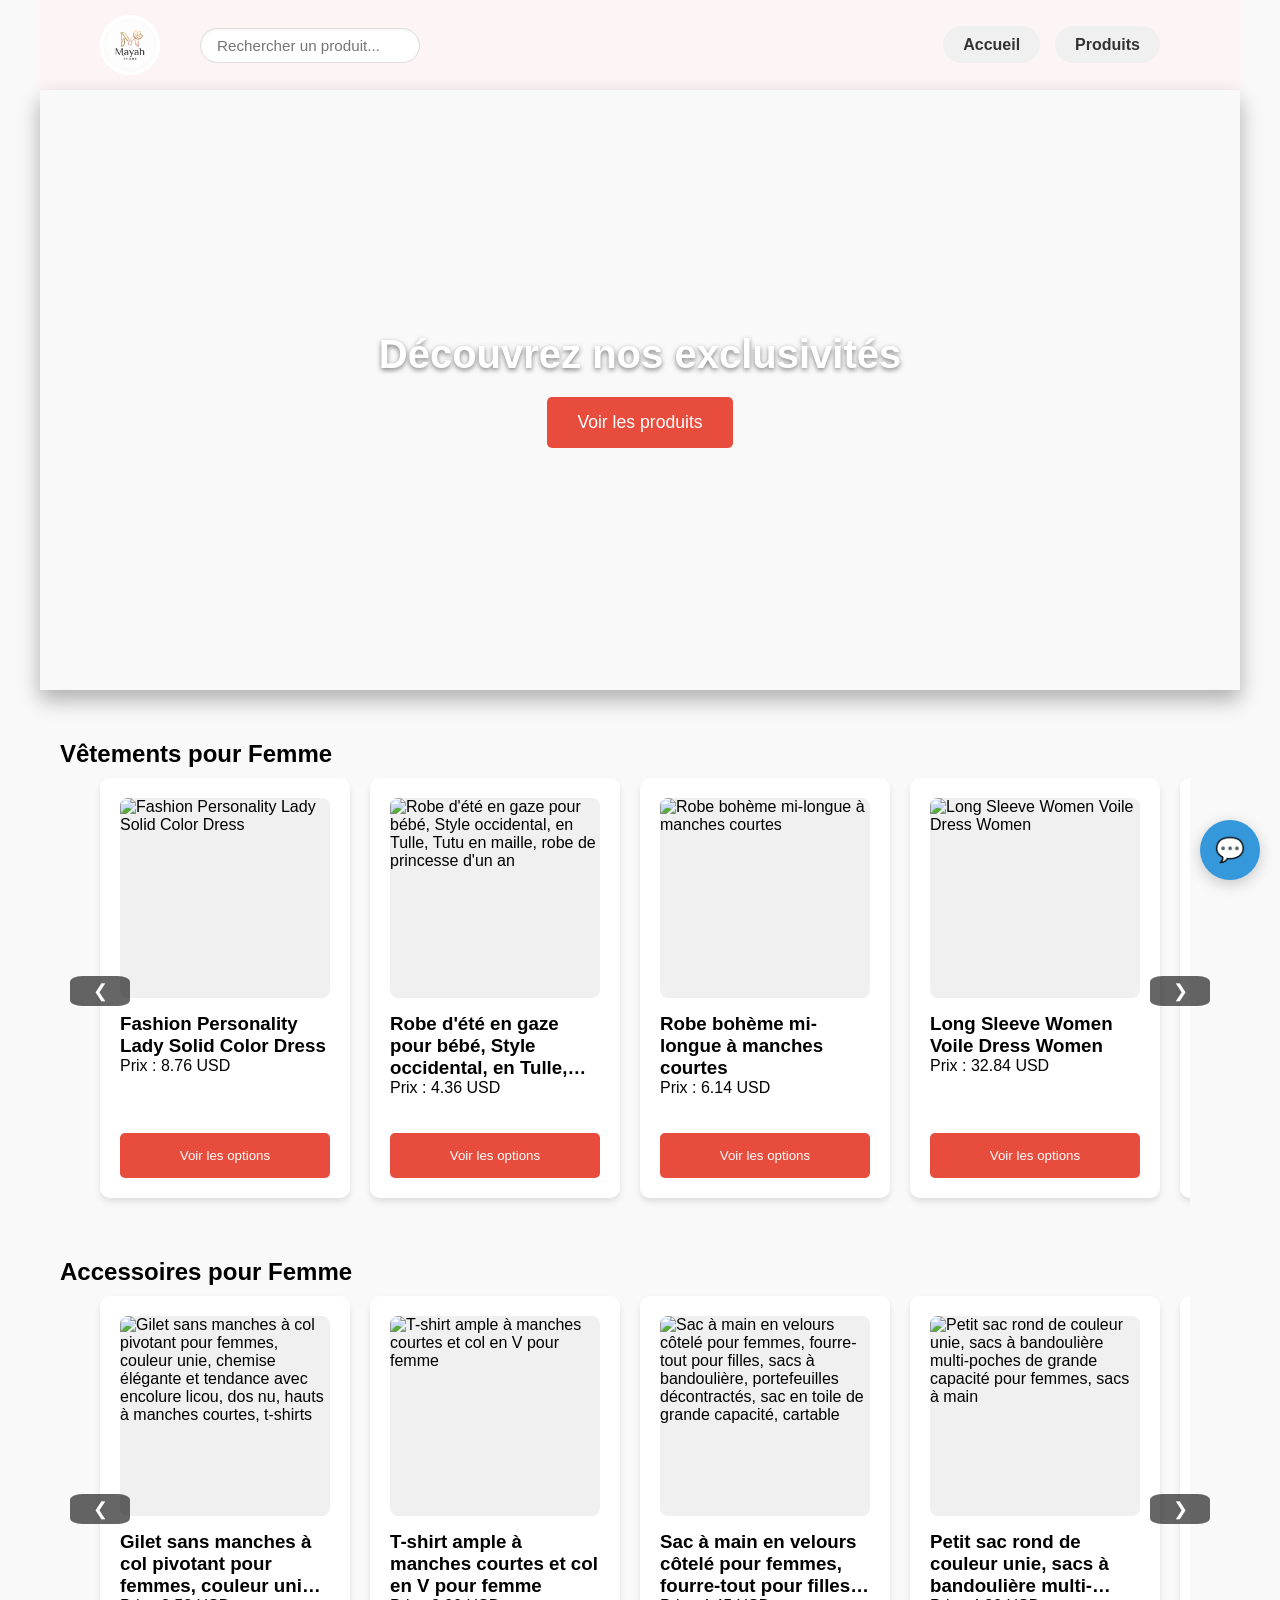
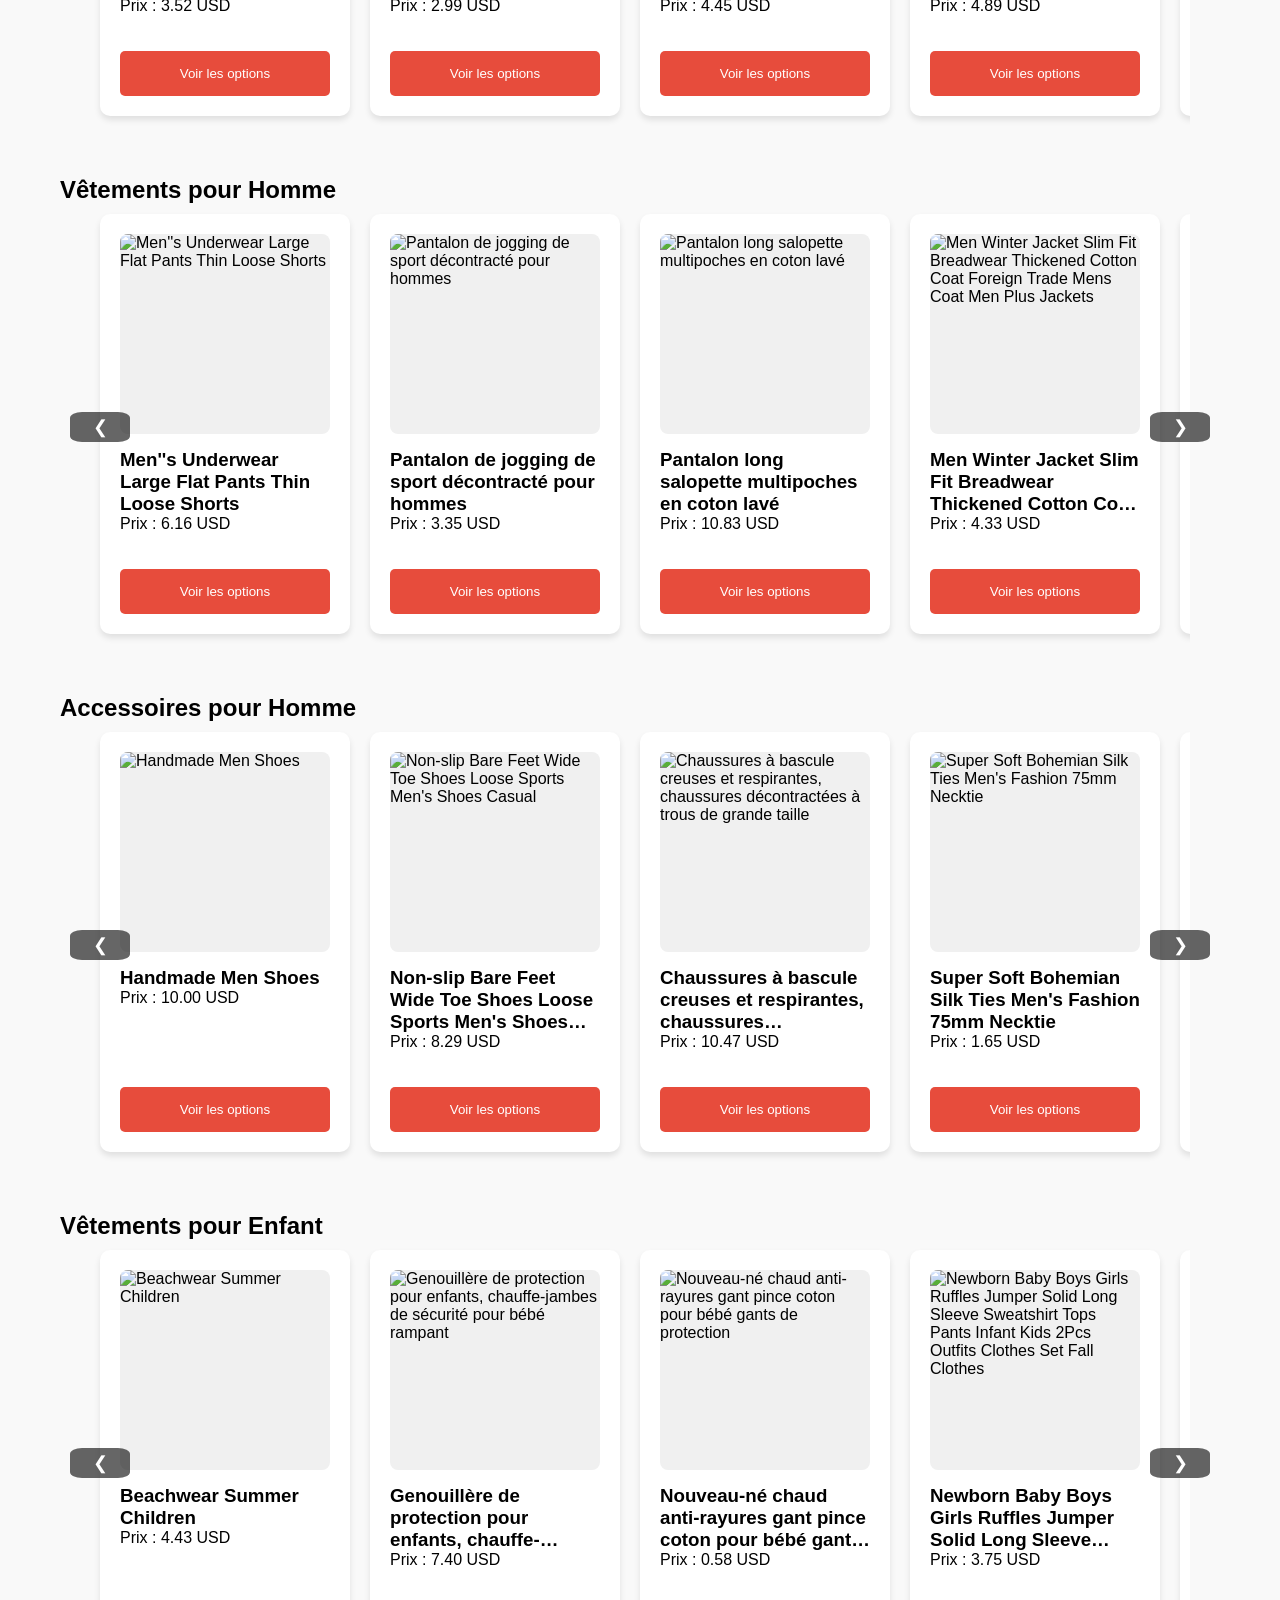
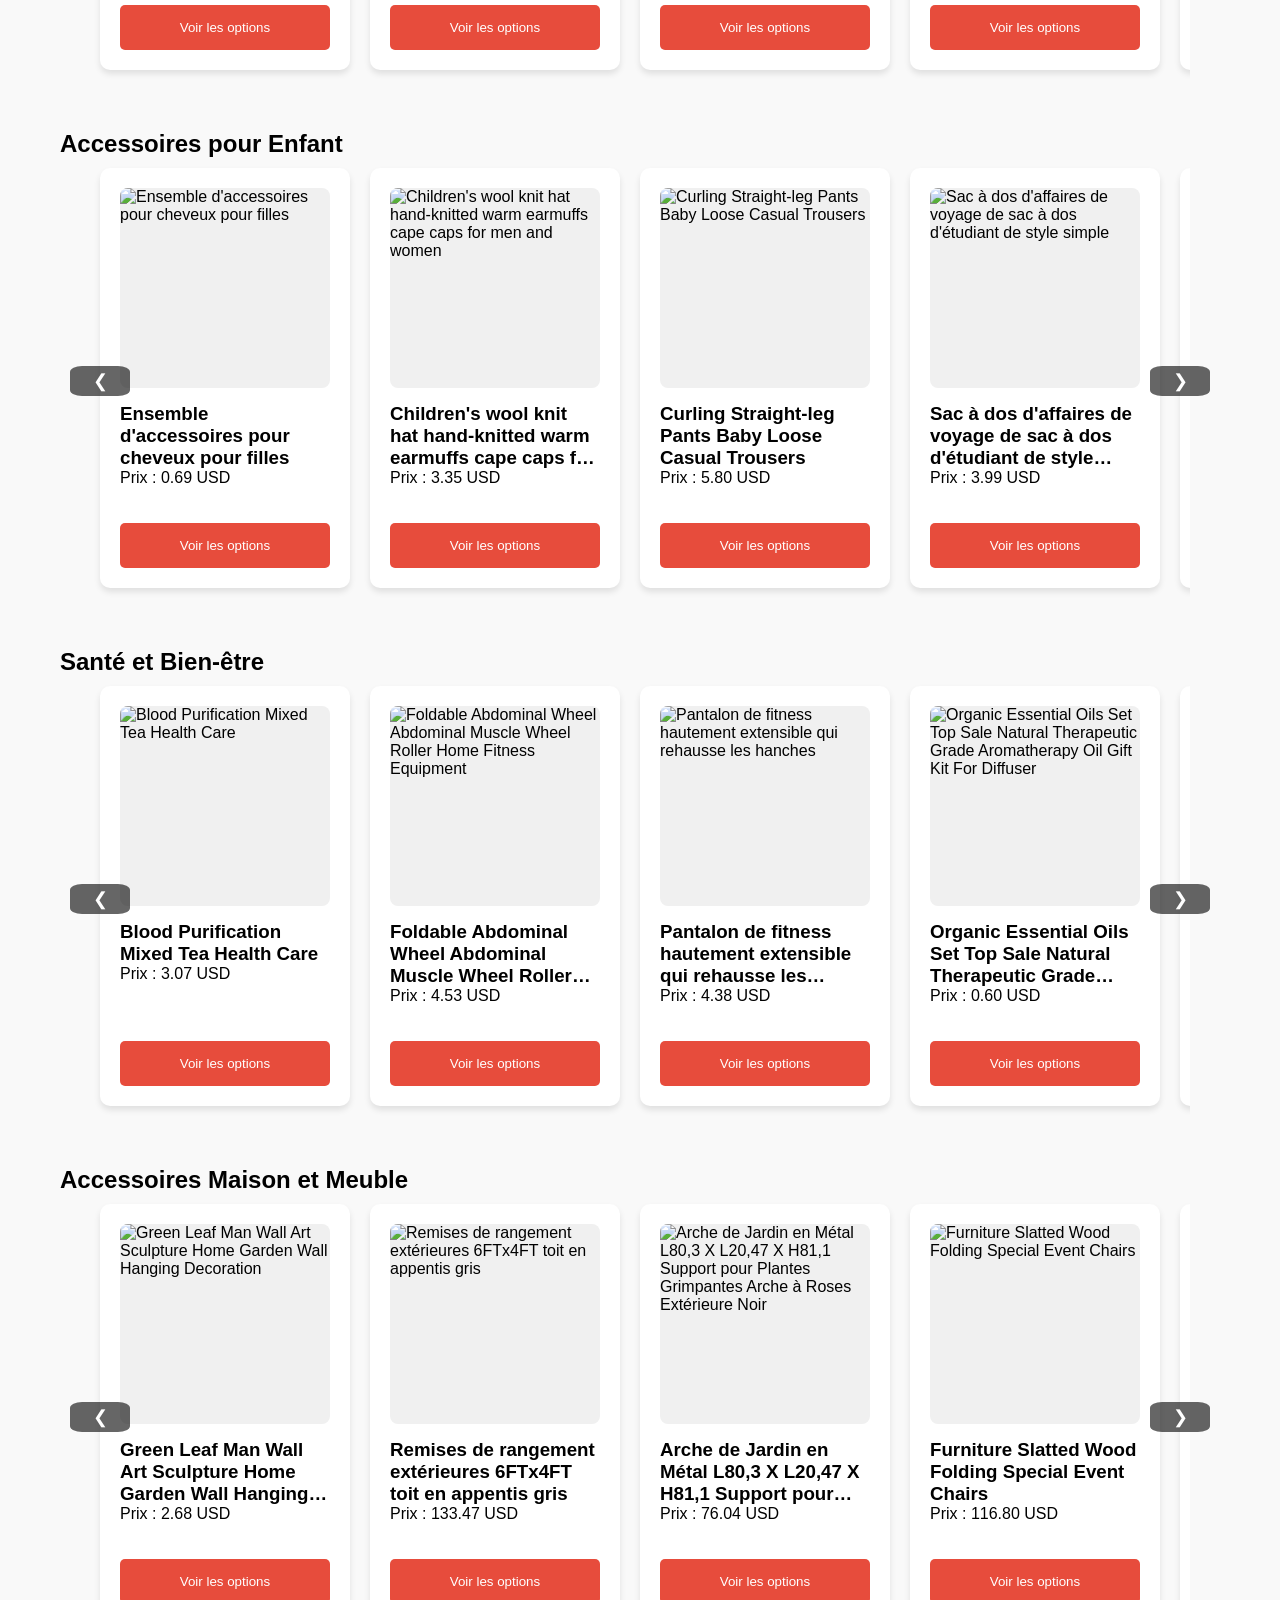
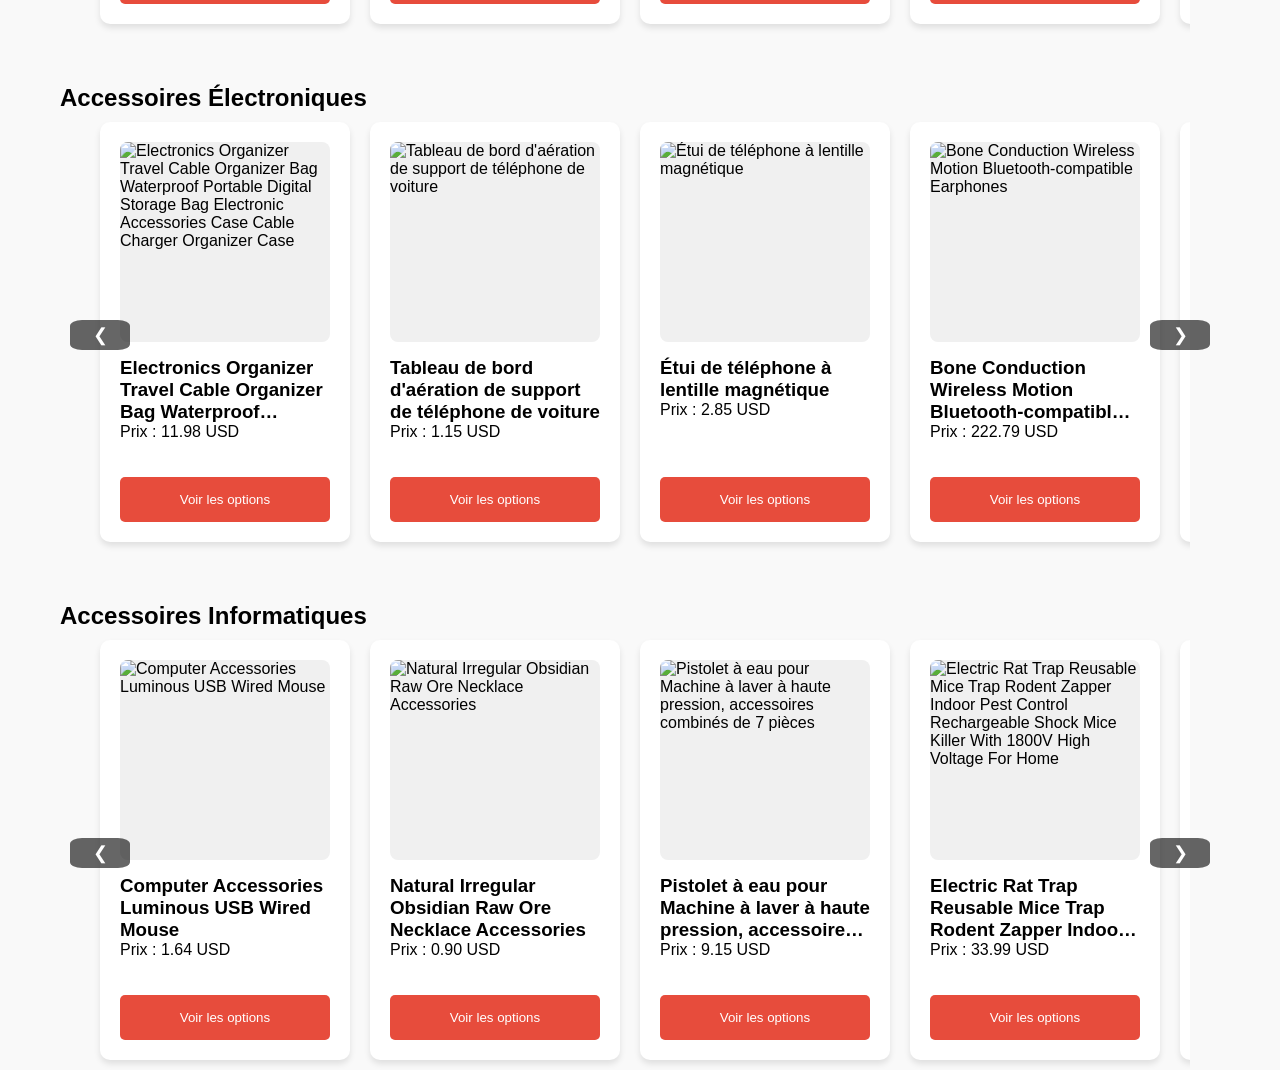
==== index.html @ c45ea375 "Update comment from 'Adresse exacte' to 'Nom exacte'" ====
<!DOCTYPE html>
<html lang="fr">
<head>
    <meta charset="UTF-8">
    <meta name="viewport" content="width=device-width, initial-scale=1.0">
    <title>Mayah Store</title>
    <link rel="stylesheet" href="style.css">
<link rel="icon" type="image/png" href="favicon/favicon-96x96.png" sizes="96x96" />
<link rel="icon" type="image/svg+xml" href="favicon/favicon.svg" />
<link rel="shortcut icon" href="favicon/favicon.ico" />
<link rel="apple-touch-icon" sizes="180x180" href="favicon/apple-touch-icon.png" />
<meta name="apple-mobile-web-app-title" content="Mayah Store" />
<link rel="manifest" href="site.webmanifest" />
</head>
<body onload="loadClientMessages()">
    <nav>
        <div class="logo-container"></div>

        <!-- Barre de recherche ajoutée juste à côté du logo -->
        <div class="search-container">
            <input type="text" id="searchInput" placeholder="Rechercher un produit..." oninput="filtrerProduits()">
        </div>
        
        <ul class="nav-links">
            <li><a href="index.html" class="nav-btn">Accueil</a></li>
            <li><a href="#produits" class="nav-btn">Produits</a></li>
        </ul>
        
        <div id="google_translate_element"></div>
<script type="text/javascript">
function googleTranslateElementInit() {
  new google.translate.TranslateElement({pageLanguage: 'fr', layout: google.translate.TranslateElement.InlineLayout.SIMPLE}, 'google_translate_element');
}
</script>
<script type="text/javascript" src="//translate.google.com/translate_a/element.js?cb=googleTranslateElementInit"></script>
    </nav>
    <header>
        <div class="slideshow-container">
        <div class="slide"><img src="header/produit en ligne.jpg" alt="Promo 1"></div>
        <div class="slide"><img src="header/produit en ligne 2.jpg" alt="Promo 2"></div>
        <div class="slide"><img src="header/produit en ligne 3.jpg" alt="Promo 3"></div>
        <div class="slide"><img src="header/produit en ligne 4.jpg" alt="Promo 4"></div>
        <div class="slide"><img src="header/produit en ligne 5.jpg" alt="Promo 5"></div>
        <div class="slide"><img src="header/produit en ligne 6.jpg" alt="Promo 6"></div>
        <div class="slide"><img src="header/produit en ligne 7.jpg" alt="Promo 7"></div>
    </div>
        <div class="fixed-overlay">
        <h1>Découvrez nos exclusivités</h1>
        <button onclick="location.href='#produits'">Voir les produits</button>
    </div>
    </header>
    
    <section id="produits">
    <!-- Vêtements pour Femme -->
    <h2>Vêtements pour Femme</h2>
    <div class="carousel-wrapper">
        <button class="carousel-btn prev-btn" onclick="defilerProduits('gauche', 'product-container-femme')">&#10094;</button>
        <div id="product-container-femme" class="products-grid"></div>
        <button class="carousel-btn next-btn" onclick="defilerProduits('droite', 'product-container-femme')">&#10095;</button>
    </div>

    <!-- Accessoires pour Femme -->
    <h2>Accessoires pour Femme</h2>
    <div class="carousel-wrapper">
        <button class="carousel-btn prev-btn" onclick="defilerProduits('gauche', 'product-container-acc-femme')">&#10094;</button>
        <div id="product-container-acc-femme" class="products-grid"></div>
        <button class="carousel-btn next-btn" onclick="defilerProduits('droite', 'product-container-acc-femme')">&#10095;</button>
    </div>

    <!-- Vêtements pour Homme -->
    <h2>Vêtements pour Homme</h2>
    <div class="carousel-wrapper">
        <button class="carousel-btn prev-btn" onclick="defilerProduits('gauche', 'product-container-homme')">&#10094;</button>
        <div id="product-container-homme" class="products-grid"></div>
        <button class="carousel-btn next-btn" onclick="defilerProduits('droite', 'product-container-homme')">&#10095;</button>
    </div>

    <!-- Accessoires pour Homme -->
    <h2>Accessoires pour Homme</h2>
    <div class="carousel-wrapper">
        <button class="carousel-btn prev-btn" onclick="defilerProduits('gauche', 'product-container-acc-homme')">&#10094;</button>
        <div id="product-container-acc-homme" class="products-grid"></div>
        <button class="carousel-btn next-btn" onclick="defilerProduits('droite', 'product-container-acc-homme')">&#10095;</button>
    </div>

    <!-- Vêtements pour Enfant -->
    <h2>Vêtements pour Enfant</h2>
    <div class="carousel-wrapper">
        <button class="carousel-btn prev-btn" onclick="defilerProduits('gauche', 'product-container-enfant')">&#10094;</button>
        <div id="product-container-enfant" class="products-grid"></div>
        <button class="carousel-btn next-btn" onclick="defilerProduits('droite', 'product-container-enfant')">&#10095;</button>
    </div>

    <!-- Accessoires pour Enfant -->
    <h2>Accessoires pour Enfant</h2>
    <div class="carousel-wrapper">
        <button class="carousel-btn prev-btn" onclick="defilerProduits('gauche', 'product-container-acc-enfant')">&#10094;</button>
        <div id="product-container-acc-enfant" class="products-grid"></div>
        <button class="carousel-btn next-btn" onclick="defilerProduits('droite', 'product-container-acc-enfant')">&#10095;</button>
    </div>

    <!-- Santé et Bien-être -->
    <h2>Santé et Bien-être</h2>
    <div class="carousel-wrapper">
        <button class="carousel-btn prev-btn" onclick="defilerProduits('gauche', 'product-container-sante')">&#10094;</button>
        <div id="product-container-sante" class="products-grid"></div>
        <button class="carousel-btn next-btn" onclick="defilerProduits('droite', 'product-container-sante')">&#10095;</button>
    </div>

    <!-- Accessoires Maison et Meuble -->
    <h2>Accessoires Maison et Meuble</h2>
    <div class="carousel-wrapper">
        <button class="carousel-btn prev-btn" onclick="defilerProduits('gauche', 'product-container-maison')">&#10094;</button>
        <div id="product-container-maison" class="products-grid"></div>
        <button class="carousel-btn next-btn" onclick="defilerProduits('droite', 'product-container-maison')">&#10095;</button>
    </div>

    <!-- Accessoires Électroniques -->
    <h2>Accessoires Électroniques</h2>
    <div class="carousel-wrapper">
        <button class="carousel-btn prev-btn" onclick="defilerProduits('gauche', 'product-container-electrov')">&#10094;</button>
        <div id="product-container-electrov" class="products-grid"></div>
        <button class="carousel-btn next-btn" onclick="defilerProduits('droite', 'product-container-electrov')">&#10095;</button>
    </div>

    <!-- Accessoires Informatiques -->
    <h2>Accessoires Informatiques</h2>
    <div class="carousel-wrapper">
        <button class="carousel-btn prev-btn" onclick="defilerProduits('gauche', 'product-container-info')">&#10094;</button>
        <div id="product-container-info" class="products-grid"></div>
        <button class="carousel-btn next-btn" onclick="defilerProduits('droite', 'product-container-info')">&#10095;</button>
    </div>
</section>
    <script src="config.js"></script>
    <script src="script.js"></script>
    
    <!-- Fonction de filtrage en direct attachée à la barre de recherche -->
    <script>
    function filtrerProduits() {
        const input = document.getElementById('searchInput').value.toLowerCase().trim();
        const cartesProduits = document.querySelectorAll('.card');

        cartesProduits.forEach(carte => {
            const nomProduit = carte.getAttribute('data-nom') || "";
            if (nomProduit.includes(input)) {
                carte.style.display = ""; // Affiche la carte
            } else {
                carte.style.display = "none"; // Masque la carte
            }
        });
    }
</script>
    <script>
    // Attend que l'image soit chargée
    const logoImg = document.querySelector('.logo-container');
    logoImg.addEventListener('load', function() {
        // Crée un canvas pour analyser les pixels
        const canvas = document.createElement('canvas');
        canvas.width = this.width;
        canvas.height = this.height;
        const ctx = canvas.getContext('2d');
        ctx.drawImage(this, 0, 0);
        
        // Récupère la couleur du pixel central
        const pixel = ctx.getImageData(this.width/2, this.height/2, 1, 1).data;
        const color = `rgb(${pixel[0]}, ${pixel[1]}, ${pixel[2]})`;
        
        // Applique la couleur au nav
        document.querySelector('nav').style.backgroundColor = color;
    });
</script>
    
    <!-- Bouton bulle flottante (visible en bas à droite) -->
<div id="chat-bubble" onclick="toggleChat()">
    💬
</div>

<!-- Panneau de discussion rétractable (masqué par défaut) -->
<div id="chat-popup" class="comment-panel chat-hidden">
    <div style="display: flex; justify-content: space-between; align-items: center; margin-bottom: 10px;">
        <h3 style="margin: 0;">Laissez un message</h3>
        <button onclick="toggleChat()" style="width: auto; padding: 5px 10px; background: #e74c3c;">✖</button>
    </div>
    
    <input type="text" id="userName" placeholder="Votre nom" required>
    
    <textarea id="userMsg" placeholder="Votre message ici..." required></textarea>
    <button onclick="sendComment()">Envoyer</button>
    
    <hr>
    <h3 style="margin: 10px 0;">Vos messages</h3> 
    <div id="client-messages"></div>
</div>
    
    <div id="productModal" class="modal-overlay" style="display: none;">
    <div class="modal-box">
        <button class="close-modal-btn" onclick="closeProductModal()">&times;</button>
        
        <div class="modal-body">
            <div class="modal-img-container">
                <img id="modalImg" src="" alt="Produit">
            </div>
            <div class="modal-info">
                <h2 id="modalTitle">Nom du produit</h2>
                <p id="modalPrice" class="modal-price-tag">0.00</p>
                
                <div class="modal-section">
                    <h4>DESCRIPTION</h4>
                    <p id="modalDesc">Chargement de la description...</p>
                </div>
                
                <div class="modal-sku-badge">
                     <span class="sku-label">SKU : </span>
                     <span id="modalSku" class="sku-value"></span>
                </div>
                
                <div class="modal-section">
                    <label for="modalVariantSelect"><strong>Spécifications / Variantes :</strong></label>
                    <select id="modalVariantSelect" onchange="updateModalPriceAndSpecs()">
                        </select>
                </div>

                <div class="modal-section">
                    <label for="modalCountrySelect"><strong>Pays d'expédition :</strong></label>
                    <select id="modalCountrySelect" onchange="calculateShipping()">
                        <option value="FR">France</option>
                        <option value="US">États-Unis</option>
                    </select>
                </div>

                <div class="modal-shipping-details">
                    <p>Frais d'expédition estimés : <span id="modalShippingCost">0.00</span></p>
                    <h3>Total global : <span id="modalTotalCost">0.00</span></h3>
                </div>

                <button id="modalBuyBtn" class="modal-buy-btn" onclick="checkoutWithCard()">
                    💳 Payer par Carte Bancaire
                </button>
            </div>
        </div>
    </div>
</div>
<!-- Deuxième modale : Paiement par Carte Bancaire -->
<div id="paymentModal" class="modal-overlay" style="display: none;">
    <div class="modal-box">
        <button class="close-modal-btn" onclick="closePaymentModal()">&times;</button>
        
        <div class="modal-body">
            <div class="modal-info" style="width: 100%;">
                <h2>Récapitulatif de votre commande</h2>
                
                <!-- Zone du récapitulatif du produit -->
                <div id="paymentModalSummary" class="modal-section" style="background: #f9f9f9; padding: 15px; border-radius: 6px; border: 1px solid #ddd;">
                    <!-- Injecté dynamiquement par JavaScript -->
                </div>

                <!-- Formulaire de livraison et de paiement par carte -->
                <div class="modal-section">
                    <h3>Informations de livraison et Paiement</h3>
                    <form id="cardPaymentForm" onsubmit="event.preventDefault(); submitCardPayment();">
                        
                        <!-- Nom exacte -->
                        <div style="margin-bottom: 10px;">
                            <label style="display: block; font-size: 13px; margin-bottom: 5px;">Nom et Premon</label>
                            <input type="text" id="clientnom" required placeholder="Nom et prenom exact" style="width: 100%; padding: 8px; border: 1px solid #ccc; border-radius: 4px;">
                        </div>
                        
                        <!-- Adresse exacte -->
                        <div style="margin-bottom: 10px;">
                            <label style="display: block; font-size: 13px; margin-bottom: 5px;">Adresse exacte</label>
                            <input type="text" id="clientAddress" required placeholder="Numéro et nom de rue" style="width: 100%; padding: 8px; border: 1px solid #ccc; border-radius: 4px;">
                        </div>

                        <!-- Province / Région -->
                        <div style="margin-bottom: 10px;">
                            <label style="display: block; font-size: 13px; margin-bottom: 5px;">Province / Région</label>
                            <input type="text" id="clientProvince" required placeholder="Ex: Île-de-France, Californie..." style="width: 100%; padding: 8px; border: 1px solid #ccc; border-radius: 4px;">
                        </div>

                        <!-- Pays de livraison (Cliquable : France et États-Unis) -->
                        <div style="margin-bottom: 10px;">
                            <label style="display: block; font-size: 13px; margin-bottom: 5px;">Pays de livraison</label>
                            <select id="paymentCountrySelect" style="width: 100%; padding: 8px; border: 1px solid #ccc; border-radius: 4px;">
                                <option value="FR">France</option>
                                <option value="US">États-Unis</option>
                            </select>
                        </div>

                        <!-- Numéro de téléphone -->
                        <div style="margin-bottom: 10px;">
                            <label style="display: block; font-size: 13px; margin-bottom: 5px;">Numéro de téléphone</label>
                            <input type="tel" id="clientPhone" required placeholder="Ex: 06 12 34 56 78" style="width: 100%; padding: 8px; border: 1px solid #ccc; border-radius: 4px;">
                        </div>

                        <!-- Adresse email (Facultatif) -->
                        <div style="margin-bottom: 15px;">
                            <label style="display: block; font-size: 13px; margin-bottom: 5px;">Adresse email (facultatif)</label>
                            <input type="email" id="clientEmail" placeholder="nom@exemple.com" style="width: 100%; padding: 8px; border: 1px solid #ccc; border-radius: 4px;">
                        </div>

                        <hr style="border: 0; border-top: 1px solid #ddd; margin: 15px 0;">

                        <!-- Détails de la carte bancaire -->
                        <h3 style="margin-bottom: 10px;">Détails de la carte bancaire</h3>
                        <div style="margin-bottom: 10px;">
                            <label style="display: block; font-size: 13px; margin-bottom: 5px;">Nom sur la carte</label>
                            <input type="text" id="cardName" required placeholder="Ex: Jean Dupont" style="width: 100%; padding: 8px; border: 1px solid #ccc; border-radius: 4px;">
                        </div>
                        <div style="margin-bottom: 10px;">
                            <label style="display: block; font-size: 13px; margin-bottom: 5px;">Numéro de carte</label>
                            <input type="text" id="cardNumber" required placeholder="4970 0000 0000 0000" style="width: 100%; padding: 8px; border: 1px solid #ccc; border-radius: 4px;">
                        </div>
                        <div style="display: flex; gap: 10px; margin-bottom: 15px;">
                            <div style="flex: 1;">
                                <label style="display: block; font-size: 13px; margin-bottom: 5px;">Expiration</label>
                                <input type="text" id="cardExpiry" required placeholder="MM/AA" style="width: 100%; padding: 8px; border: 1px solid #ccc; border-radius: 4px;">
                            </div>
                            <div style="flex: 1;">
                                <label style="display: block; font-size: 13px; margin-bottom: 5px;">CVV</label>
                                <input type="password" id="cardCvv" required placeholder="123" maxlength="4" style="width: 100%; padding: 8px; border: 1px solid #ccc; border-radius: 4px;">
                            </div>
                        </div>
                        <button type="submit" class="modal-buy-btn" style="background-color: #27ae60;">
                            Valider et Payer
                        </button>
                    </form>
                </div>

                <button onclick="backToProductModal()" style="background: none; border: none; color: #666; cursor: pointer; margin-top: 10px; text-decoration: underline;">
                    ← Retour aux détails du produit
                </button>
            </div>
        </div>
    </div>
</div>
    
</body>
</html>
---- style.css ----
body { 
  font-family: 'Segoe UI', sans-serif; 
  margin: 0; 
  padding: 0; 
  background: #f9f9f9;
  margin: 0 auto;       
  max-width: 1200px;    
  width: 100%;          
}

nav {
    display: flex;
    justify-content: space-between;
    align-items: center;
    padding: 15px 5%;
    background-color: #fdf5f5; 
    transition: background 0.3s ease;
    background-color: var(--couleur-principale);
    position: relative; 
}

:root {
    --couleur-principale: #fdf5f5; 
}

header {
    width: 100%;
    height: 600px;
    display: flex; 
    flex-direction: column; 
    align-items: center; 
    justify-content: center;
    color: white; 
    background-color: transparent;
    box-shadow: 0 10px 20px rgba(0, 0, 0, 0.3); 
    position: relative;
}

.fixed-overlay {
    position: absolute; 
    top: 50%;           
    left: 50%;          
    transform: translate(-50%, -50%); 
    z-index: 10;        
    text-align: center;
    color: white;
    width: 100%;
}

.fixed-overlay h1 {
    font-size: 2.5rem;
    margin-bottom: 20px;
    text-shadow: 0 2px 5px rgba(0,0,0,0.5); 
}

.fixed-overlay button {
    padding: 15px 30px;
    background: #e74c3c;
    color: white;
    border: none;
    cursor: pointer;
    border-radius: 5px;
    font-size: 1.1rem;
}

button { 
  padding: 15px 30px; 
  background: #e74c3c; 
  color: white; 
  border: none; 
  cursor: pointer; 
  border-radius: 5px; 
}

.grid { 
  display: grid; 
  grid-template-columns: repeat(auto-fit, minmax(250px, 1fr)); 
  gap: 20px; 
  padding: 50px 5%;
  margin-left: 10px;
}

/* --- STRUCTURE FIXE DE LA CARTE --- */
.card { 
  background: white;
  padding: 20px; 
  border-radius: 10px; 
  box-shadow: 0 4px 6px rgba(0,0,0,0.1); 
  display: flex;
  flex-direction: column;
  height: 420px; 
  box-sizing: border-box;
  overflow: hidden; 
}

.card p, .card .product-desc, .card h3, .card span {
  display: -webkit-box;
  -webkit-line-clamp: 3; 
  -webkit-box-orient: vertical;
  overflow: hidden;
  text-overflow: ellipsis;
}

.card .card-action, .card button, .card .modal-buy-btn {
  margin-top: auto; 
}
/* ---------------------------------- */

.logo-container {
    width: 60px;
    height: 60px;
    border-radius: 50px;
    background-image: url('logo_vitrine/Mayah.png'); 
    background-size: cover;      
    background-position: center; 
    background-repeat: no-repeat;
    border: 3px solid white;
}

.nav-links {
    list-style: none;
    display: flex;
    gap: 15px; /* Espace entre les boutons */
    margin-right: 20px; /* Pousse tout ce qui est à droite vers la droite */
    margin-left: auto; 
}

.nav-btn {
    text-decoration: none;
    color: #333;
    background: #f0f0f0;
    padding: 10px 20px;
    border-radius: 25px; 
    font-weight: 600;
    transition: all 0.3s ease; 
}

.nav-btn:hover {
    background: #333;
    color: white;
    transform: translateY(-2px); 
}

.slideshow-container {
    width: 100%;
    height: 600px;
    position: relative;
}

.slide {
    width: 100%;
    height: 100%;
    position: absolute;
    animation: slide-animation 24s infinite; 
    opacity: 0;
}

.slide::after {
    content: "";
    position: absolute;
    top: 0;
    left: 0;
    width: 100%;
    height: 100%;
    background-color: rgba(0, 0, 0, 0.6); 
    pointer-events: none; 
}

.slide:nth-child(1) { animation-delay: 0s; }
.slide:nth-child(2) { animation-delay: 4s; }
.slide:nth-child(3) { animation-delay: 8s; }
.slide:nth-child(4) { animation-delay: 12s; }
.slide:nth-child(5) { animation-delay: 16s; }
.slide:nth-child(6) { animation-delay: 20s; }
.slide:nth-child(7) { animation-delay: 24s; }

@keyframes slide-animation {
    0% { opacity: 0; }
    10% { opacity: 1; }
    33% { opacity: 1; }
    43% { opacity: 0; }
    100% { opacity: 0; }
}

.slide img {
    width: 100%;       
    height: 100%;      
    object-fit: cover; 
    object-position: bottom; 
    display: block;
}

* {
    margin: 0;
    padding: 0;
    box-sizing: border-box;
}

/* Cache le bandeau intrusif de Google en haut de page */
.goog-te-banner-frame,
.goog-te-banner-frame.skiptranslate,
.skiptranslate iframe {
    display: none !important;
}

/* Restauration de votre body d'origine pour éviter le masquage par Google Translate */
body {
    top: 0px !important;
    position: static !important;
    margin-top: 0px !important;
}

/* Widget Google Translate placé proprement au centre sans cacher la navbar */
#google_translate_element {
    position: absolute;
    left: 50%;
    transform: translateX(-50%);
    display: flex;
    justify-content: center;
    z-index: 100; 
}

.goog-te-combo {
    padding: 8px 12px;
    border-radius: 25px; 
    border: 1px solid #ddd;
    background-color: #ffffff;
    color: #333;
    cursor: pointer;
    font-family: 'Segoe UI', sans-serif;
    outline: none;
    transition: all 0.3s ease;
}

.goog-te-combo:hover {
    border-color: #e74c3c; 
}

.goog-logo-link {
    display: none !important;
}

#produits h2 {
    margin-top: 50px; 
    margin-left: 20px; 
    text-align: left;    
}
/* --- COMPATIBILITÉ SMARTPHONE --- */
@media (max-width: 768px) {
    body {
        transform: none !important; 
        width: 100% !important;      
        overflow-x: hidden;          
    }

    nav {
        flex-direction: column;      
        gap: 15px;
        padding: 15px;
    }

    .nav-links {
        margin-right: 0;
        margin-left: 0;
        gap: 10px;
        flex-wrap: wrap;             /* Permet aux liens de passer à la ligne */
        justify-content: center;
    }

    #google_translate_element {
        position: static;            
        transform: none;
        order: 1;                    
    }

    header, .slideshow-container {
        height: 300px;               
    }

    .fixed-overlay h1 {
        font-size: 1.5rem;           
    }

    .grid {
        grid-template-columns: 1fr;  
        padding: 20px 10px;
    }

    #produits h2 {
        margin-left: 10px;
        text-align: center;
    }
}

.card-img-container {
    width: 100%;
    height: 200px; 
    overflow: hidden; 
    border-radius: 8px;
    margin-bottom: 15px;
    background-color: #f0f0f0; 
    flex-shrink: 0; 
}

.card-img-container img {
    width: 100%;
    height: 100%;
    object-fit: cover;        
    object-position: center;  
    transition: transform 0.3s ease;
}

.card:hover .card-img-container img {
    transform: scale(1.05);
}

#chat-bubble {
    position: fixed;
    bottom: 20px;
    right: 20px;
    background-color: #3498db;
    color: white;
    width: 60px;
    height: 60px;
    border-radius: 50%;
    display: flex;
    align-items: center;
    justify-content: center;
    font-size: 24px;
    cursor: pointer;
    box-shadow: 0 4px 15px rgba(0,0,0,0.2);
    z-index: 1000;
    transition: transform 0.2s;
}

#chat-bubble:hover {
    transform: scale(1.05);
}

.comment-panel {
    position: fixed;
    bottom: 90px;
    right: 20px;
    width: 300px;
    max-width: 90vw;
    max-height: 450px;
    background: #ffffff;
    padding: 20px;
    border-radius: 16px;
    box-shadow: 0 10px 25px rgba(0,0,0,0.2);
    z-index: 1000;
    overflow-y: auto;
    transition: all 0.3s ease;
}

.chat-hidden {
    display: none;
    opacity: 0;
    transform: translateY(20px);
}

.comment-panel textarea {
    width: 100%;
    height: 80px;
    margin: 10px 0;
    border: 1px solid #ddd;
    border-radius: 8px;
    padding: 10px;
    box-sizing: border-box;
    resize: none;
}

.comment-panel button {
    width: 100%;
    background: #3498db;
    color: white;
    border: none;
    padding: 10px;
    border-radius: 8px;
    cursor: pointer;
}

.msg-card {
    border-bottom: 1px solid #eee;
    padding: 8px 0;
    margin-bottom: 8px;
    font-size: 13px;
}

#userName {
    width: 100%;
    padding: 10px;
    margin: 8px 0;
    border: 1px solid #ccc;
    border-radius: 8px;
    box-sizing: border-box;
    font-size: 14px;
    transition: border-color 0.3s;
}

#userName:focus {
    border-color: #3498db;
    outline: none;
}

.search-container {
    display: flex;
    align-items: center;
    position: relative;
    margin-left: 40px;
}

.search-container input {
    padding: 8px 16px;
    border-radius: 25px; 
    border: 1px solid #ddd;
    background-color: #ffffff;
    color: #333;
    font-size: 0.95rem;
    font-family: 'Segoe UI', sans-serif;
    outline: none;
    width: 220px;
    transition: all 0.3s ease;
    box-shadow: inset 0 1px 3px rgba(0,0,0,0.05);
}

.search-container input:hover {
    border-color: #bbb;
}

.search-container input:focus {
    width: 280px; 
    border-color: #e74c3c; 
    box-shadow: 0 0 5px rgba(231, 76, 60, 0.2);
}

@media (max-width: 768px) {
    .search-container {
        width: 100%;
        justify-content: center;
        margin: 5px 0;
    }

    .search-container input {
        width: 90%; 
    }
}

.carousel-wrapper {
    position: relative;
    display: flex;
    align-items: center;
    width: 100%;
    max-width: 1100px;
    margin: 0 auto;
}

#product-container-femme {
    display: flex !important;
    flex-wrap: nowrap !important;
    overflow-x: auto !important;
    scroll-behavior: smooth;
    gap: 20px;
    padding: 10px 10px;
    width: 100%;
    scrollbar-width: none; 
    -webkit-overflow-scrolling: touch; 
}

#product-container-femme::-webkit-scrollbar {
    display: none; 
}

#product-container-femme .card {
    flex: 0 0 250px !important;
    width: 250px !important;
    box-sizing: border-box;
}

#product-container-acc-femme {
    display: flex !important;
    flex-wrap: nowrap !important;
    overflow-x: auto !important;
    scroll-behavior: smooth;
    gap: 20px;
    padding: 10px 10px;
    width: 100%;
    scrollbar-width: none; 
    -webkit-overflow-scrolling: touch; 
}

#product-container-acc-femme::-webkit-scrollbar {
    display: none; 
}

#product-container-acc-femme .card {
    flex: 0 0 250px !important;
    width: 250px !important;
    box-sizing: border-box;
}
#product-container-homme {
    display: flex !important;
    flex-wrap: nowrap !important;
    overflow-x: auto !important;
    scroll-behavior: smooth;
    gap: 20px;
    padding: 10px 10px;
    width: 100%;
    scrollbar-width: none; 
    -webkit-overflow-scrolling: touch; 
}

#product-container-homme::-webkit-scrollbar {
    display: none; 
}

#product-container-homme .card {
    flex: 0 0 250px !important;
    width: 250px !important;
    box-sizing: border-box;
}
#product-container-acc-homme {
    display: flex !important;
    flex-wrap: nowrap !important;
    overflow-x: auto !important;
    scroll-behavior: smooth;
    gap: 20px;
    padding: 10px 10px;
    width: 100%;
    scrollbar-width: none; 
    -webkit-overflow-scrolling: touch; 
}

#product-container-acc-homme::-webkit-scrollbar {
    display: none; 
}

#product-container-acc-homme .card {
    flex: 0 0 250px !important;
    width: 250px !important;
    box-sizing: border-box;
}
#product-container-enfant {
    display: flex !important;
    flex-wrap: nowrap !important;
    overflow-x: auto !important;
    scroll-behavior: smooth;
    gap: 20px;
    padding: 10px 10px;
    width: 100%;
    scrollbar-width: none; 
    -webkit-overflow-scrolling: touch; 
}

#product-container-enfant::-webkit-scrollbar {
    display: none; 
}

#product-container-enfant .card {
    flex: 0 0 250px !important;
    width: 250px !important;
    box-sizing: border-box;
}
#product-container-acc-enfant {
    display: flex !important;
    flex-wrap: nowrap !important;
    overflow-x: auto !important;
    scroll-behavior: smooth;
    gap: 20px;
    padding: 10px 10px;
    width: 100%;
    scrollbar-width: none; 
    -webkit-overflow-scrolling: touch; 
}

#product-container-acc-enfant::-webkit-scrollbar {
    display: none; 
}

#product-container-acc-enfant .card {
    flex: 0 0 250px !important;
    width: 250px !important;
    box-sizing: border-box;
}
#product-container-sante {
    display: flex !important;
    flex-wrap: nowrap !important;
    overflow-x: auto !important;
    scroll-behavior: smooth;
    gap: 20px;
    padding: 10px 10px;
    width: 100%;
    scrollbar-width: none; 
    -webkit-overflow-scrolling: touch; 
}

#product-container-sante::-webkit-scrollbar {
    display: none; 
}

#product-container-sante .card {
    flex: 0 0 250px !important;
    width: 250px !important;
    box-sizing: border-box;
}
#product-container-maison {
    display: flex !important;
    flex-wrap: nowrap !important;
    overflow-x: auto !important;
    scroll-behavior: smooth;
    gap: 20px;
    padding: 10px 10px;
    width: 100%;
    scrollbar-width: none; 
    -webkit-overflow-scrolling: touch; 
}

#product-container-maison::-webkit-scrollbar {
    display: none; 
}

#product-container-maison .card {
    flex: 0 0 250px !important;
    width: 250px !important;
    box-sizing: border-box;
}
#product-container-electrov {
    display: flex !important;
    flex-wrap: nowrap !important;
    overflow-x: auto !important;
    scroll-behavior: smooth;
    gap: 20px;
    padding: 10px 10px;
    width: 100%;
    scrollbar-width: none; 
    -webkit-overflow-scrolling: touch; 
}

#product-container-electrov::-webkit-scrollbar {
    display: none; 
}

#product-container-electrov .card {
    flex: 0 0 250px !important;
    width: 250px !important;
    box-sizing: border-box;
}
#product-container-info {
    display: flex !important;
    flex-wrap: nowrap !important;
    overflow-x: auto !important;
    scroll-behavior: smooth;
    gap: 20px;
    padding: 10px 10px;
    width: 100%;
    scrollbar-width: none; 
    -webkit-overflow-scrolling: touch; 
}

#product-container-info::-webkit-scrollbar {
    display: none; 
}

#product-container-info .card {
    flex: 0 0 250px !important;
    width: 250px !important;
    box-sizing: border-box;
}


.carousel-btn {
    background-color: rgba(0, 0, 0, 0.6);
    color: white;
    border: none;
    font-size: 1.1rem;
    cursor: pointer;
    z-index: 5;
    border-radius: 20%;
    position: absolute;
    top: 50%;
    transform: translateY(-40%);
    width: 20px;
    height: 20px;
    display: flex;
    align-items: center;
    justify-content: center;
    transition: background 0.3s ease;
}

.carousel-btn:hover {
    background-color: rgba(0, 0, 0, 0.9);
}

.prev-btn {
    left: -20px;
}

.next-btn {
    right: -20px;
}

.modal-overlay {
    position: fixed;
    top: 0;
    left: 0;
    width: 100%;
    height: 100%;
    background-color: rgba(0, 0, 0, 0.6);
    display: flex;
    justify-content: center;
    align-items: center;
    z-index: 1000;
}

.modal-box {
    background: #fff;
    width: 90%;
    max-width: 800px;
    border-radius: 12px;
    padding: 30px;
    position: relative;
    box-shadow: 0 10px 30px rgba(0,0,0,0.3);
    max-height: 90vh;
    overflow-y: auto;
}

.close-modal-btn {
    position: absolute;
    top: 15px;
    right: 20px;
    background: none;
    border: none;
    font-size: 28px;
    cursor: pointer;
    color: #333;
}

.modal-body {
    display: flex;
    gap: 30px;
    flex-wrap: wrap;
}

.modal-img-container {
    flex: 1;
    min-width: 250px;
}

.modal-img-container img {
    width: 100%;
    border-radius: 8px;
    object-fit: cover;
}

.modal-info {
    flex: 1;
    min-width: 250px;
    display: flex;
    flex-direction: column;
    gap: 15px;
}

.modal-price-tag {
    font-size: 24px;
    color: #e74c3c;
    font-weight: bold;
}

.modal-section {
    display: flex;
    flex-direction: column;
    gap: 5px;
}

.modal-section select {
    padding: 8px;
    border-radius: 6px;
    border: 1px solid #ccc;
}

.modal-shipping-details {
    background: #f8f9fa;
    padding: 12px;
    border-radius: 6px;
}

.modal-buy-btn {
    background-color: #27ae60;
    color: white;
    border: none;
    padding: 12px;
    font-size: 16px;
    border-radius: 8px;
    cursor: pointer;
    font-weight: bold;
    transition: background 0.3s;
}

.modal-buy-btn:hover {
    background-color: #219653;
}

/* Style moderne pour le badge SKU dans la modale */
.modal-sku-badge {
    display: inline-flex;
    align-items: center;
    background-color: #f3f4f6;
    color: #1f2937;
    padding: 6px 12px;
    border-radius: 8px;
    font-size: 0.9rem;
    font-weight: 500;
    border: 1px solid #e5e7eb;
    box-shadow: 0 1px 2px rgba(0, 0, 0, 0.05);
    width: fit-content;
    gap: 8px;
    margin-bottom: 10px;
}

.modal-sku-badge span.sku-label {
    color: #6b7280;
    font-size: 0.8rem;
    text-transform: uppercase;
    letter-spacing: 0.5px;
}

.modal-sku-badge span.sku-value {
    font-family: monospace;
    font-weight: 600;
    color: #111827;
}
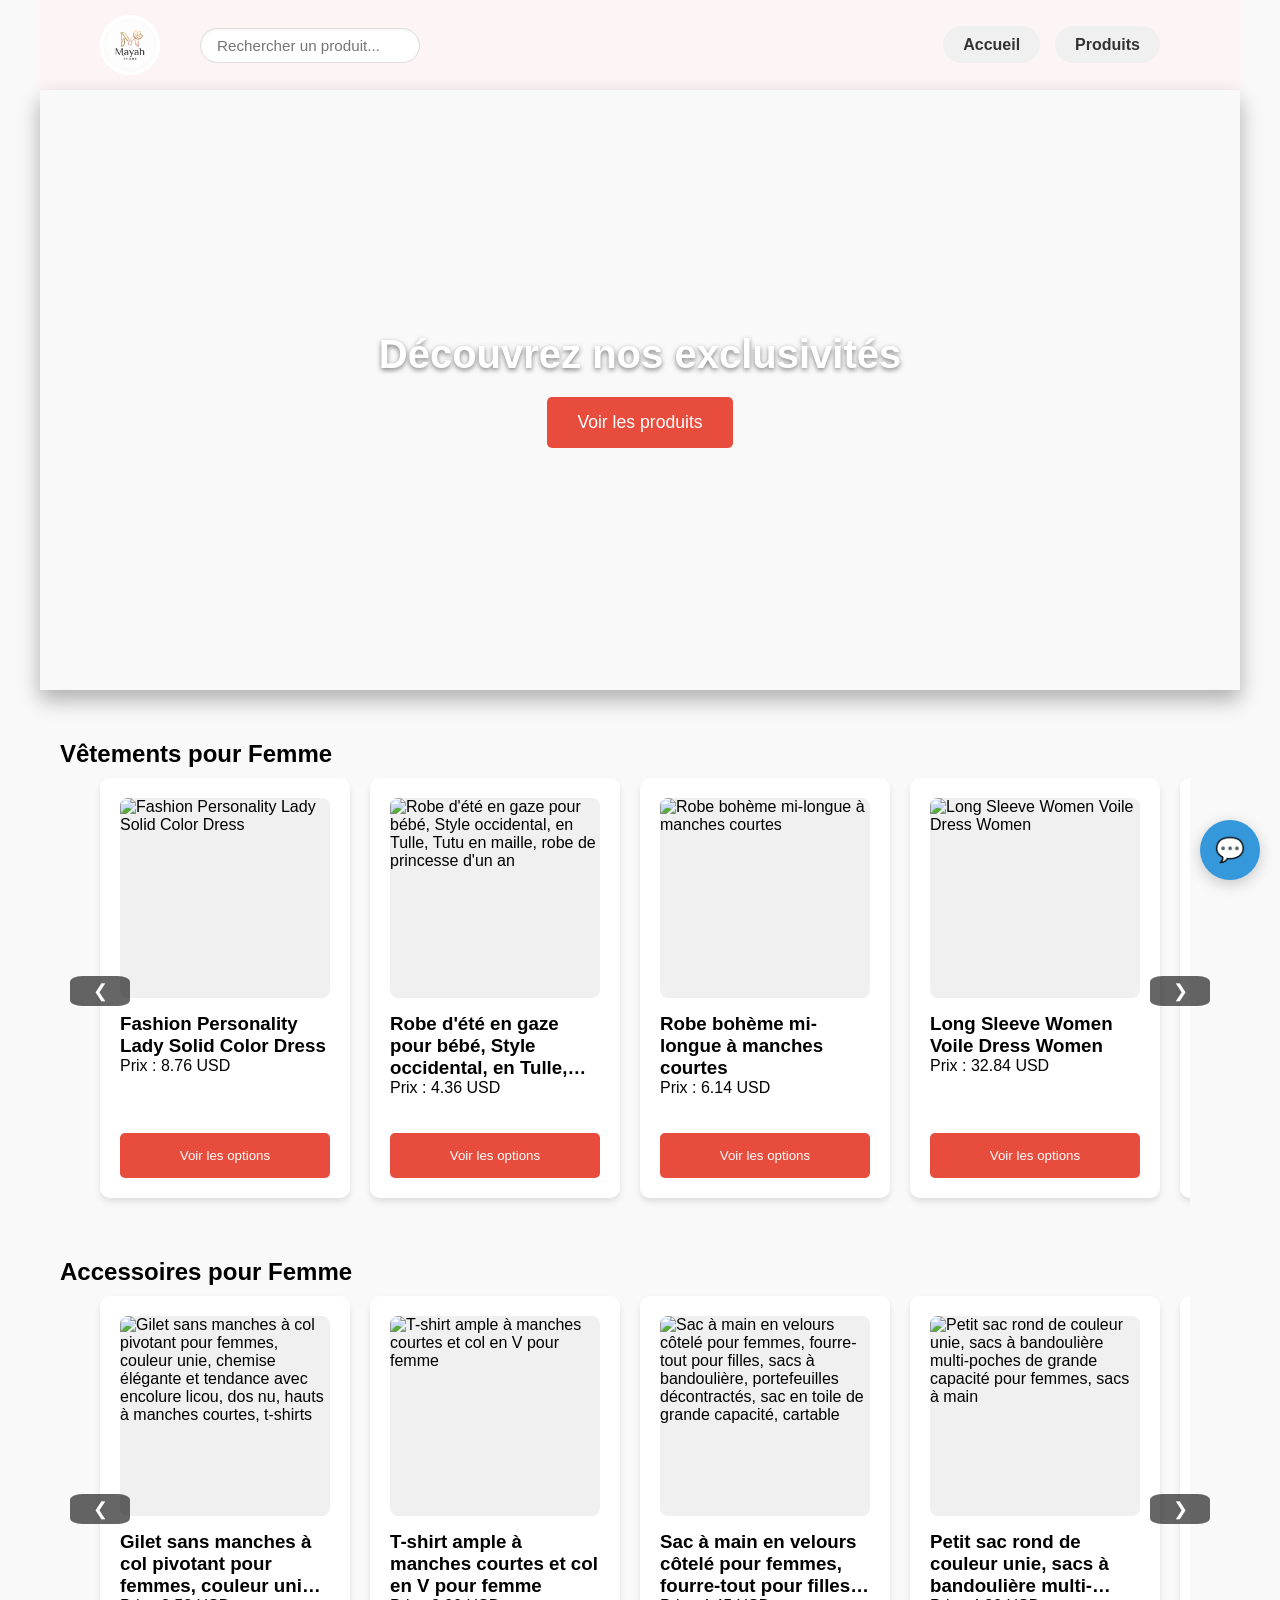
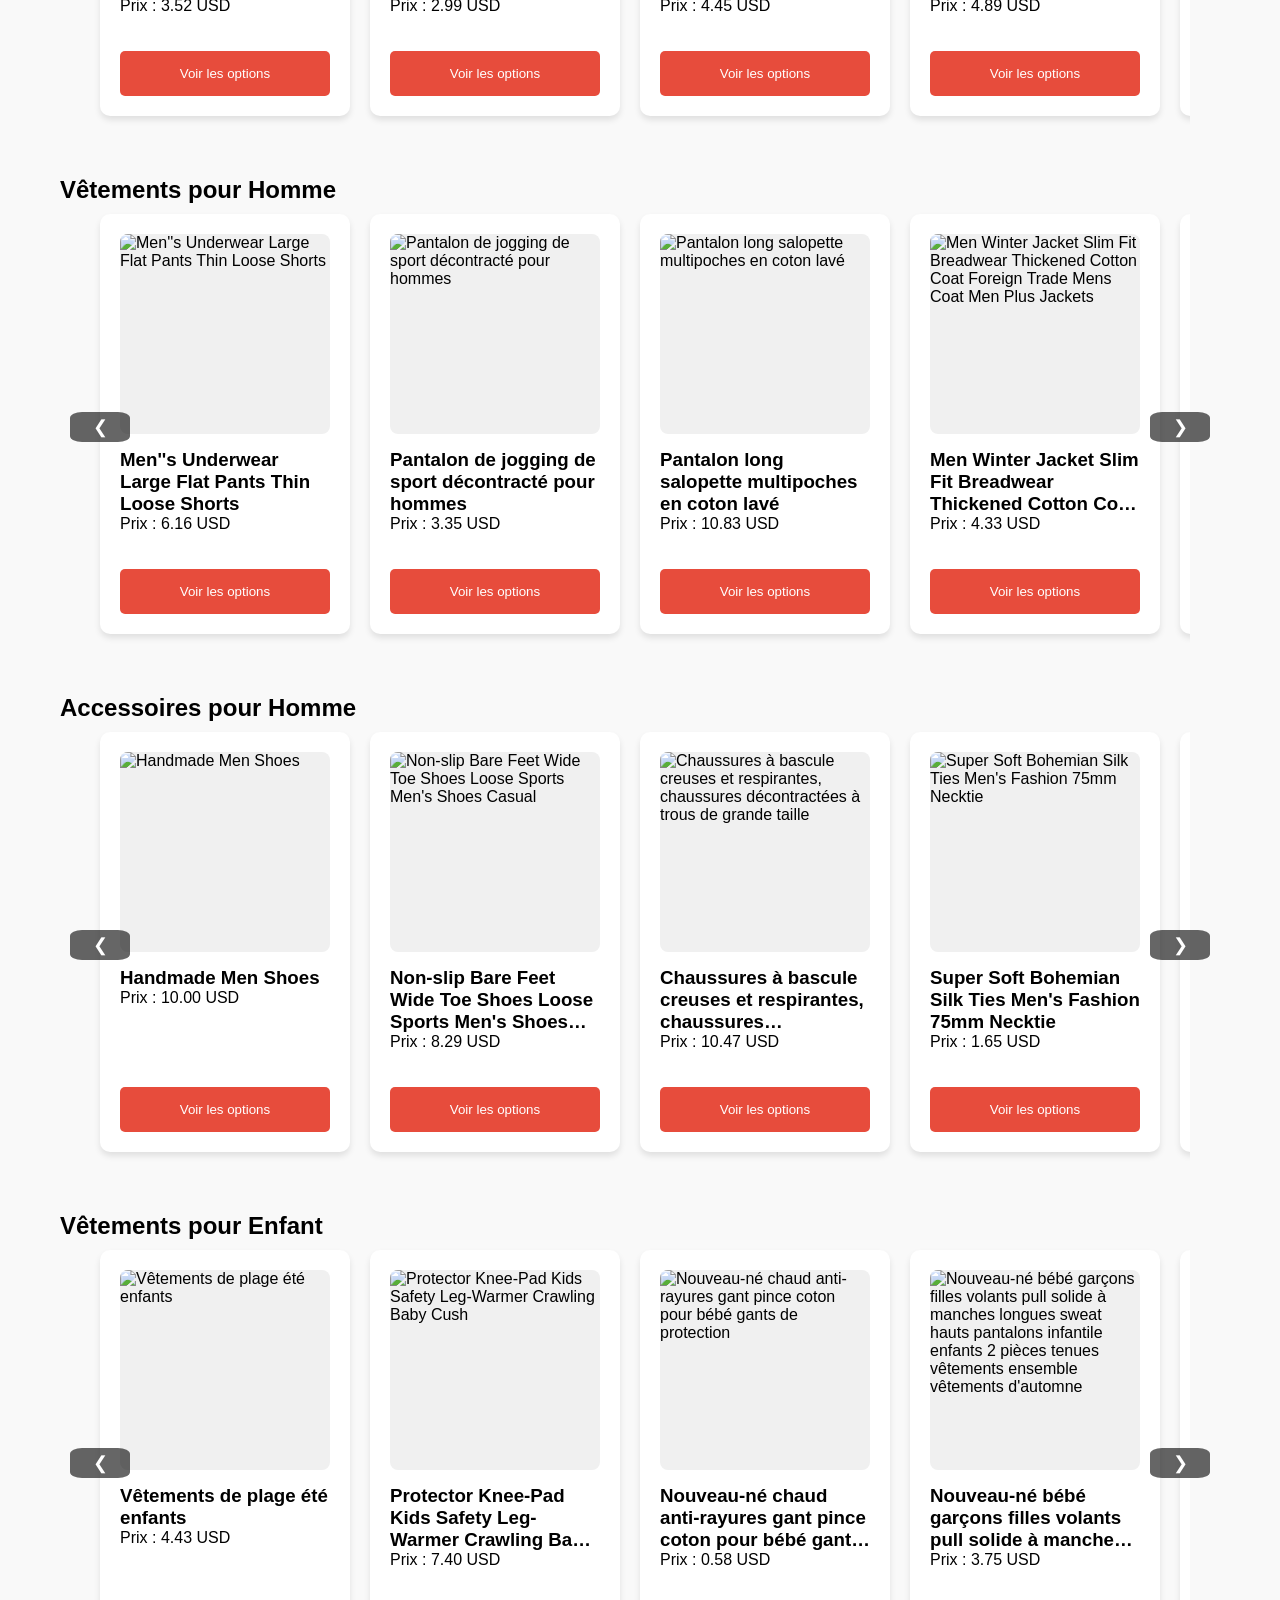
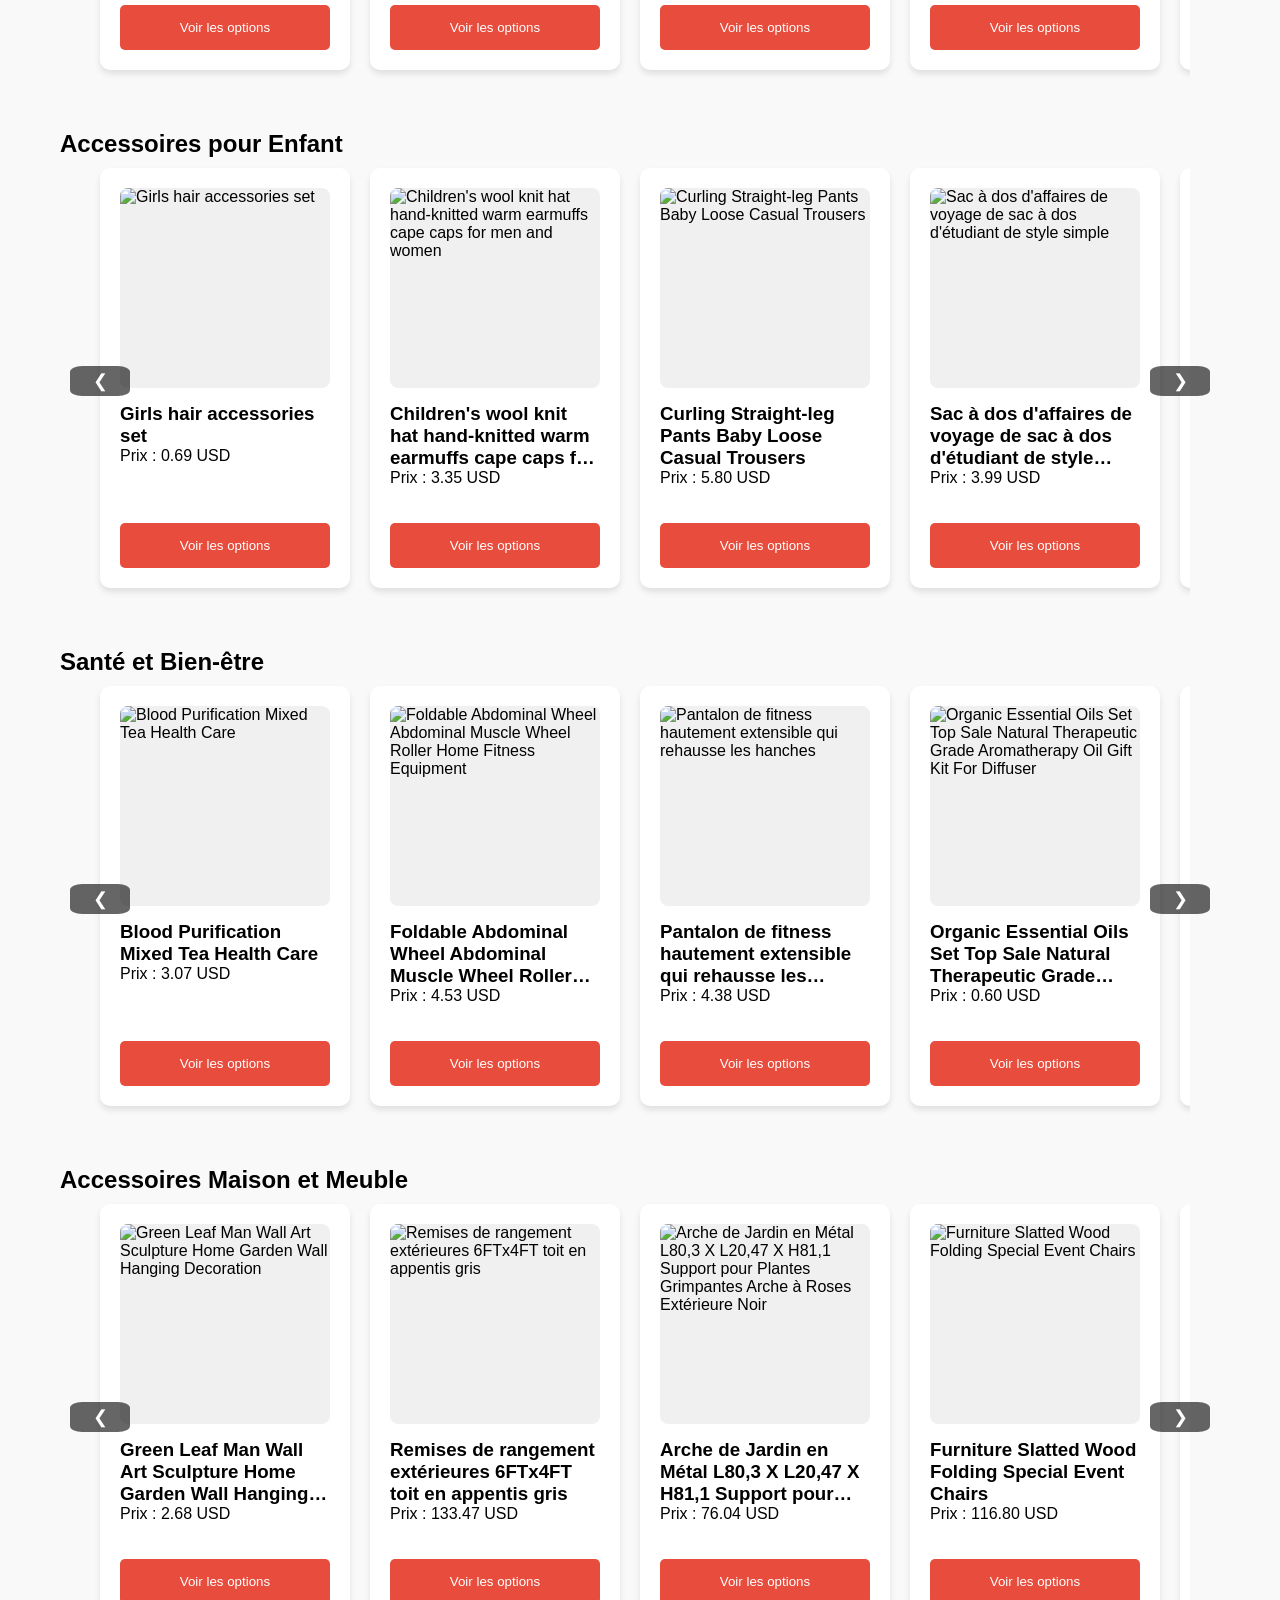
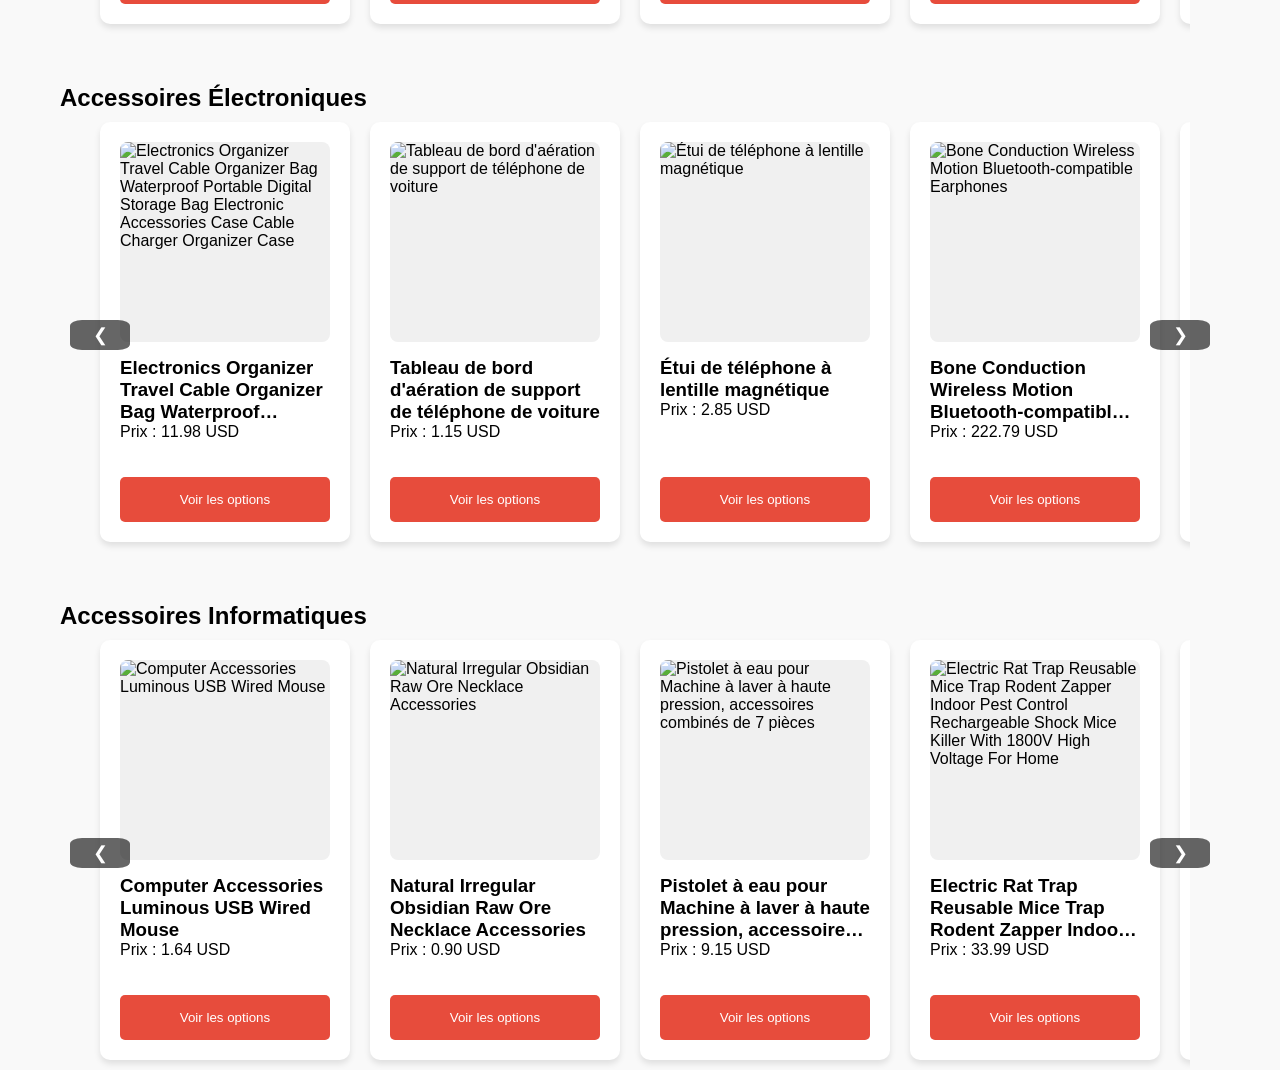
==== commit dc969a43: "Add script tag for config_history.js" ====
--- a/index.html
+++ b/index.html
@@ -133,6 +133,7 @@
 </section>
     <script src="config.js"></script>
     <script src="script.js"></script>
+    <script src="config_history.js"></script>
     
     <!-- Fonction de filtrage en direct attachée à la barre de recherche -->
     <script>
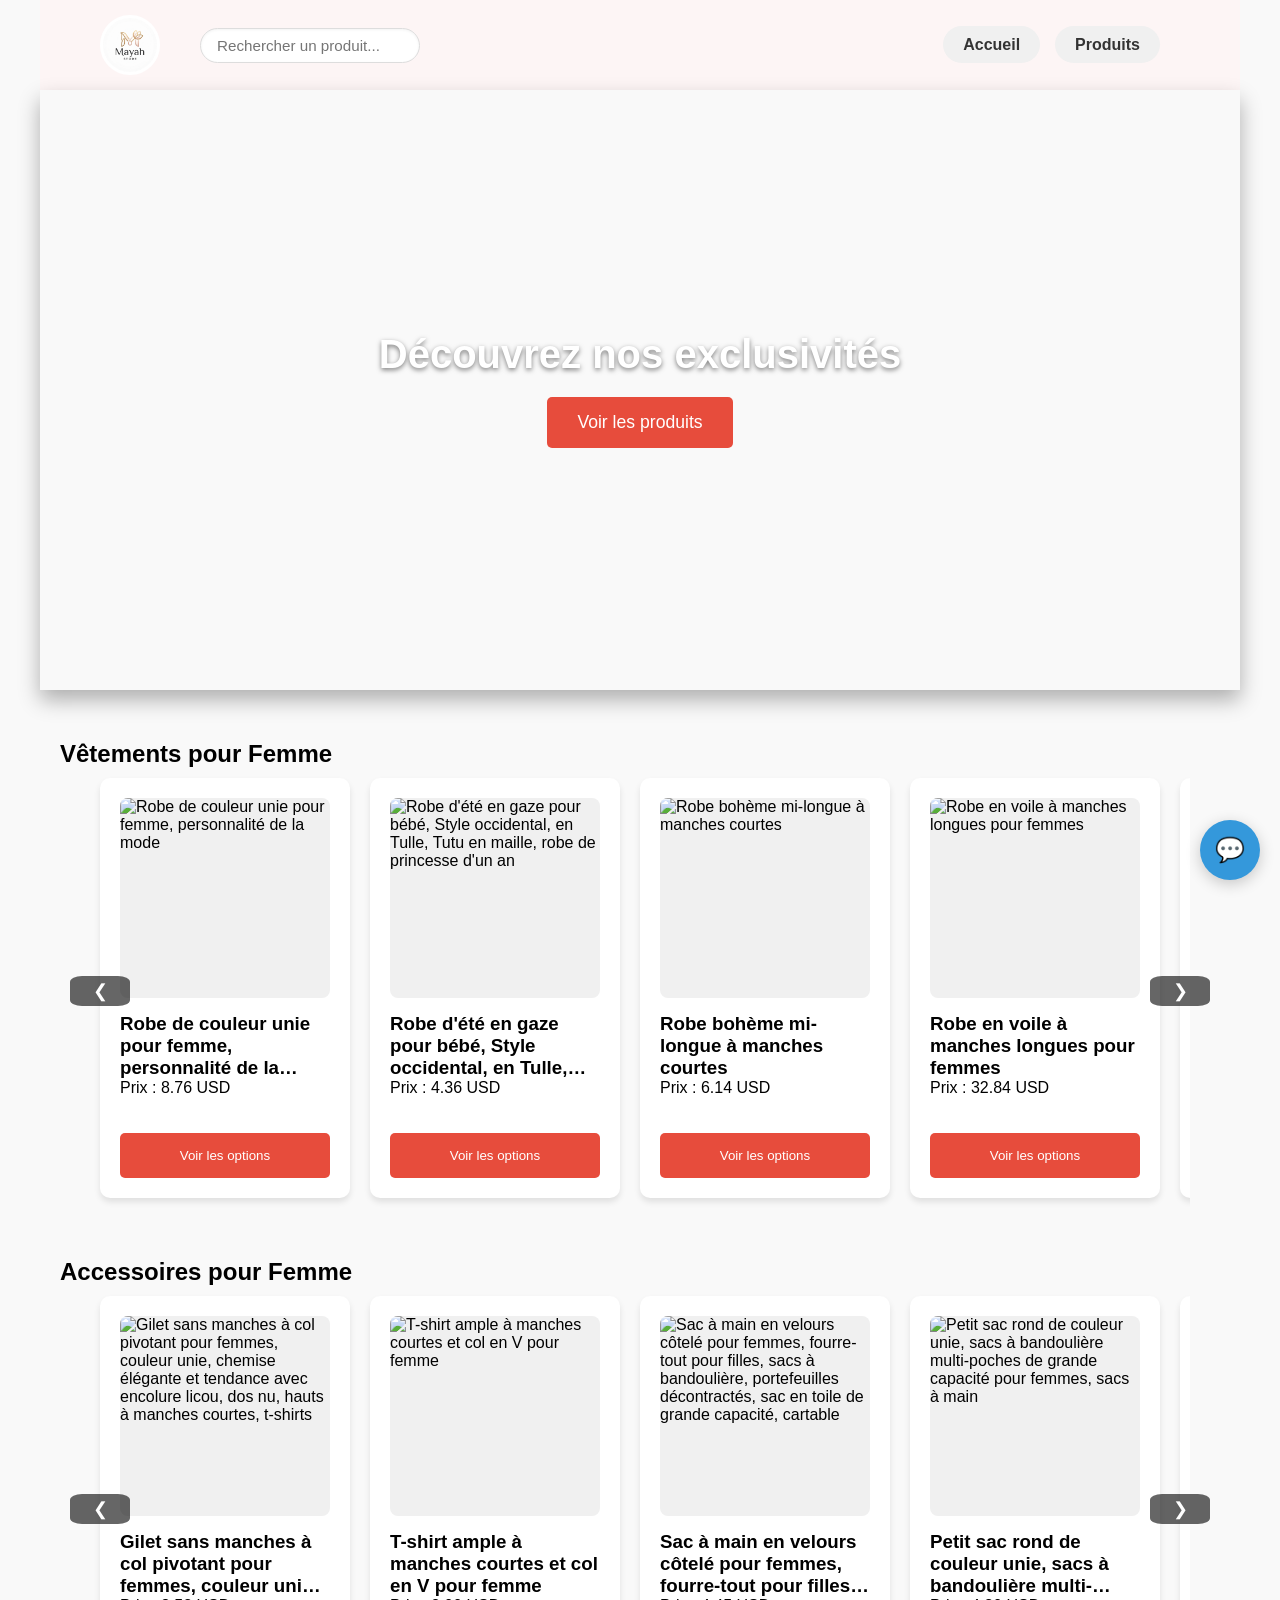
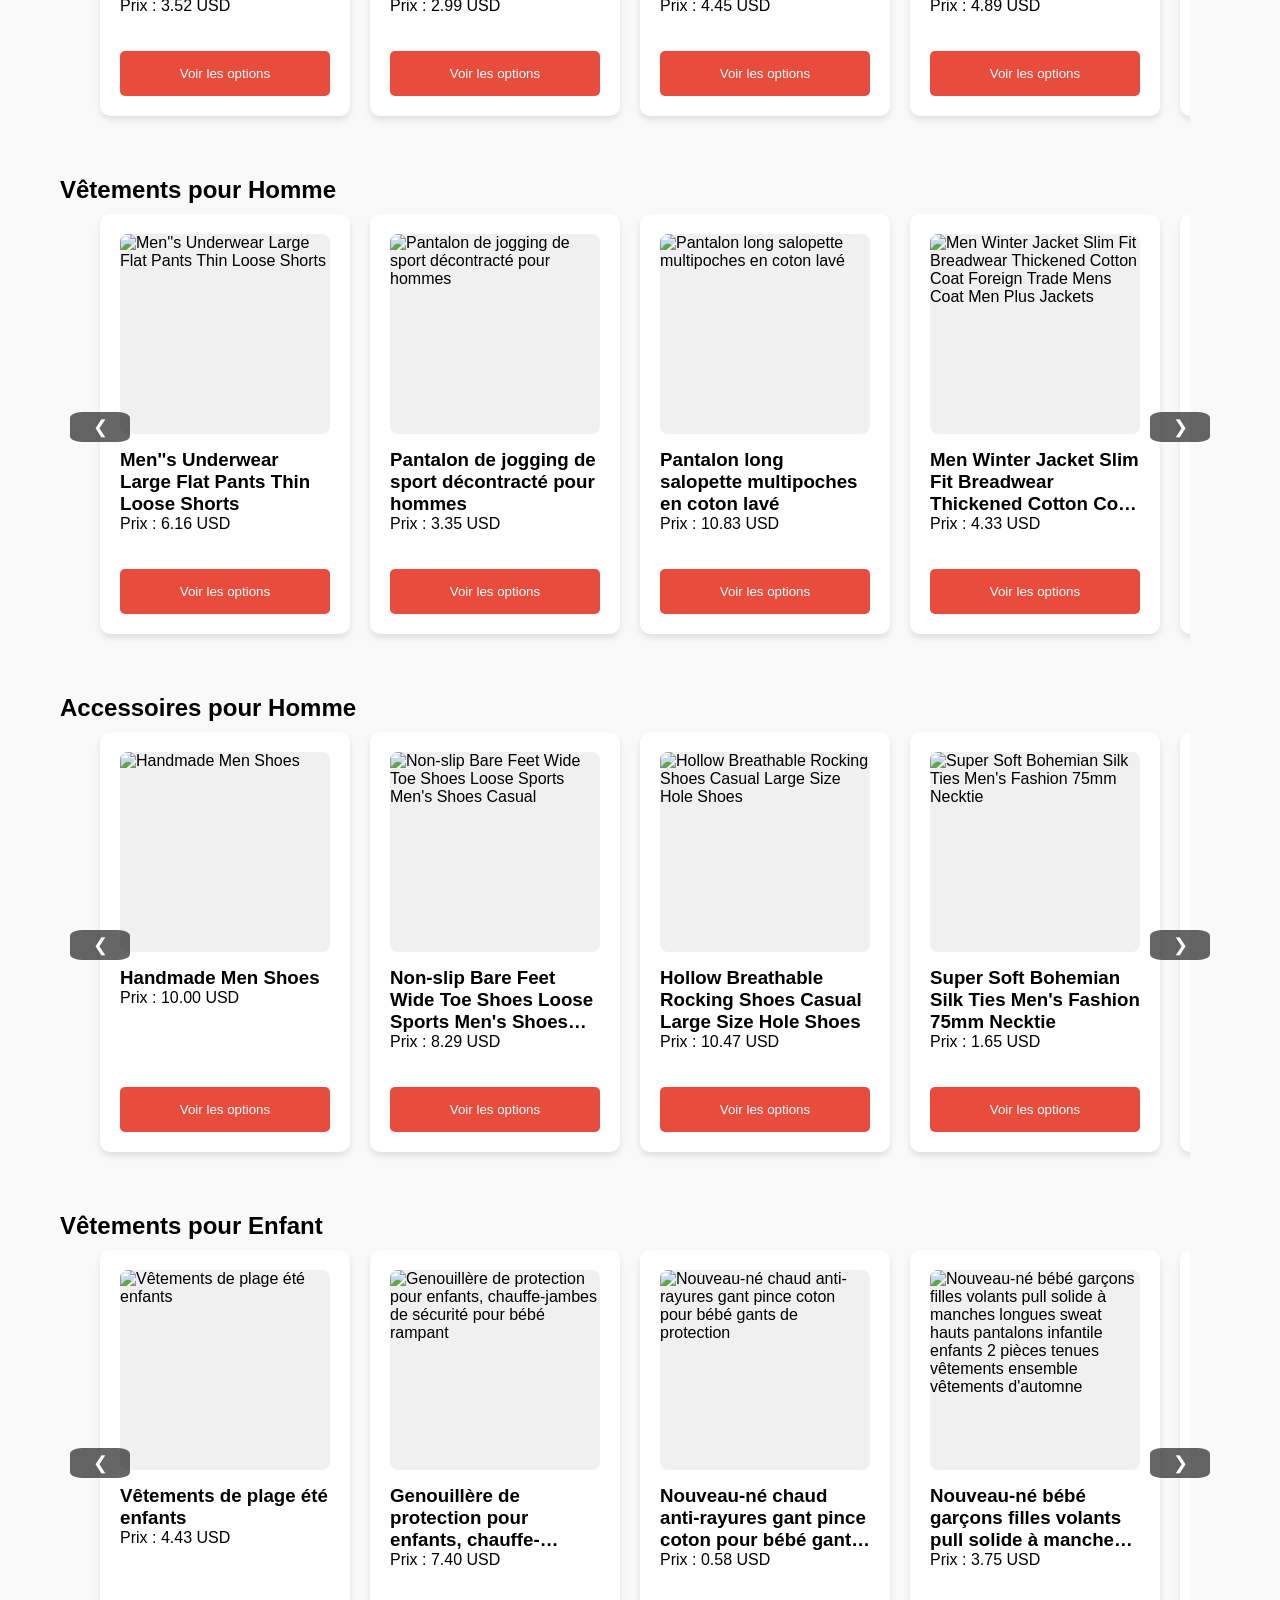
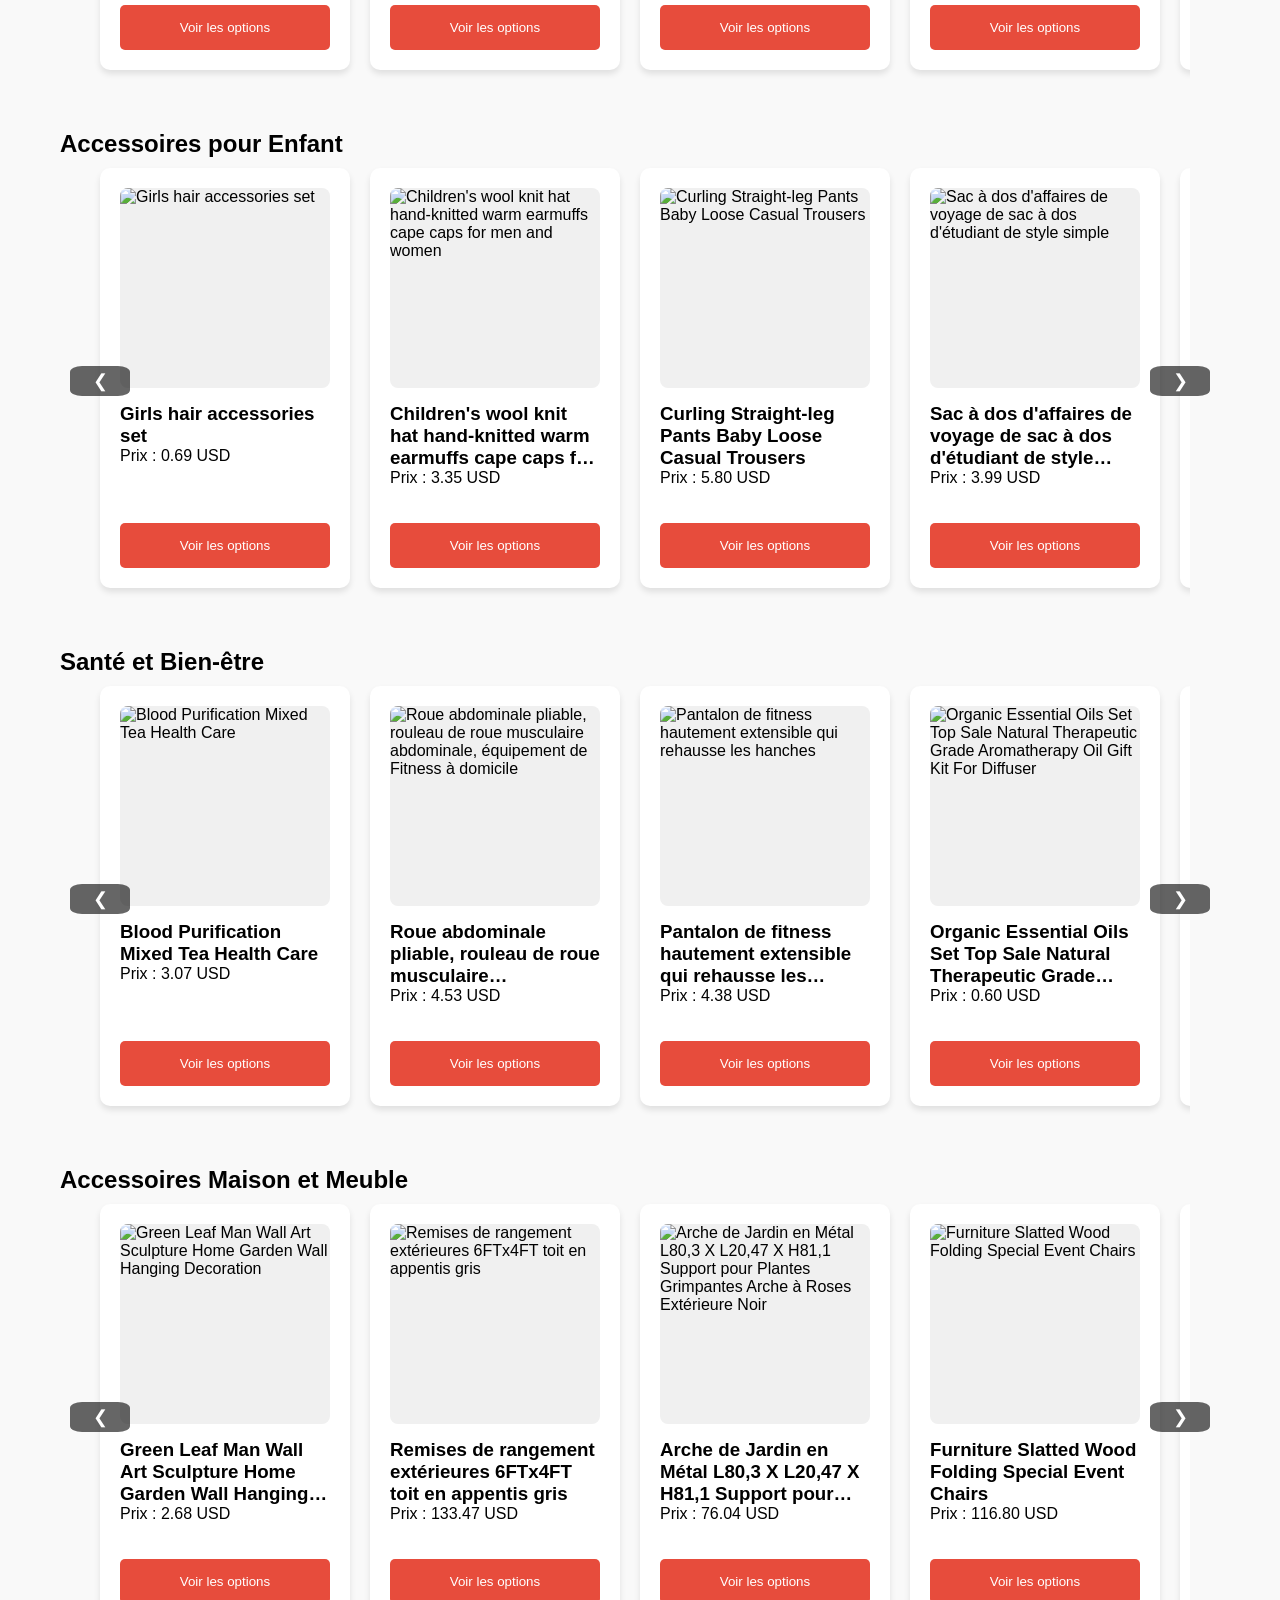
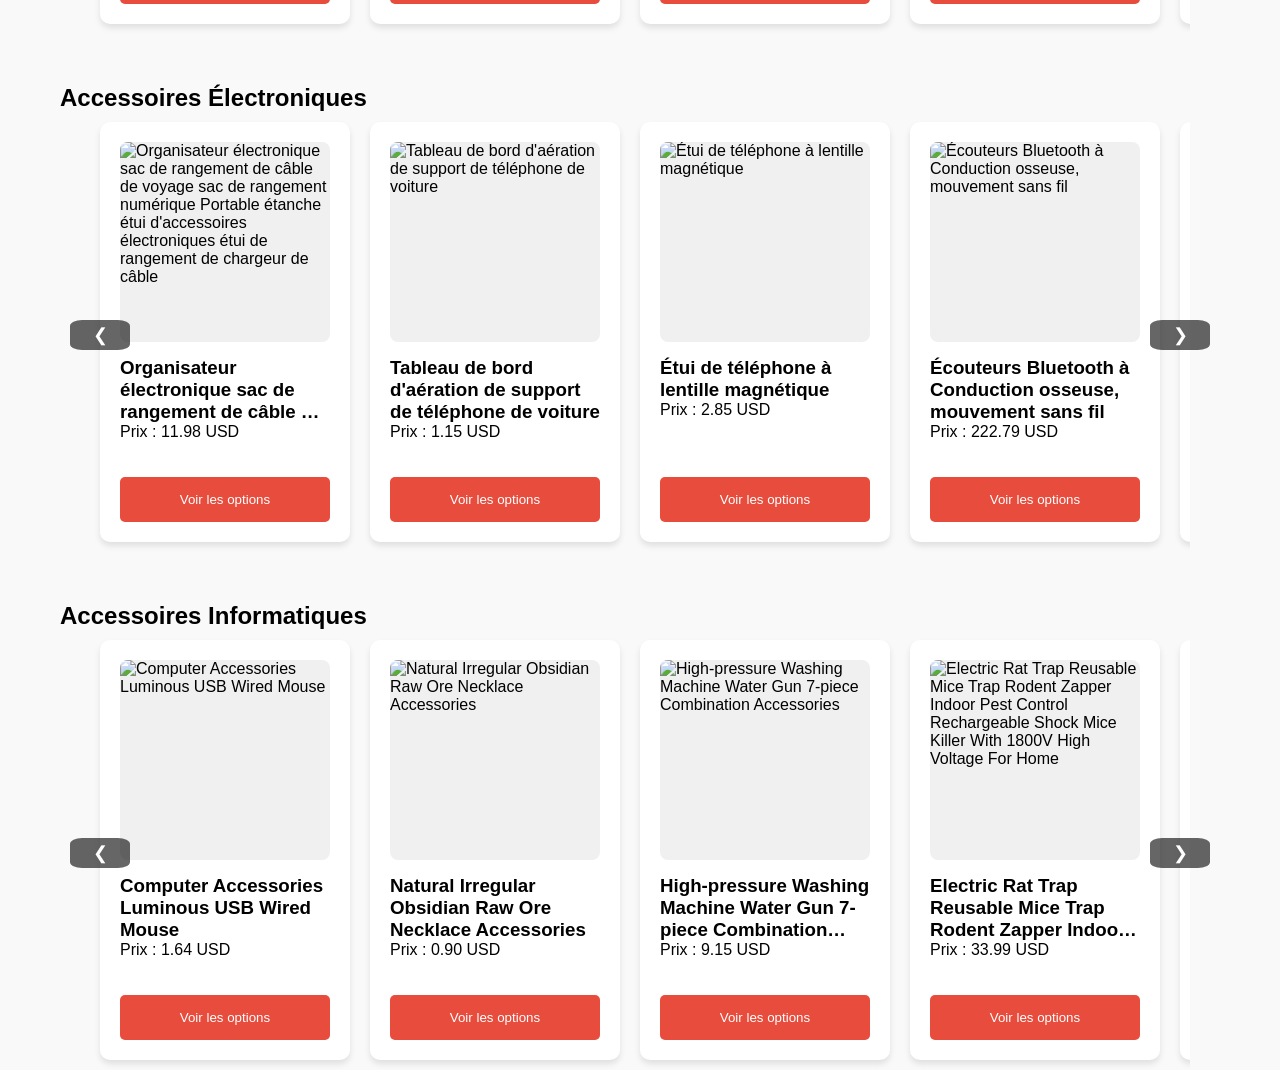
==== commit 2689c4be: "Reorder script tags in index.html Moved the config.js script tag to a new position in the HTML." ====
--- a/index.html
+++ b/index.html
@@ -131,9 +131,8 @@
         <button class="carousel-btn next-btn" onclick="defilerProduits('droite', 'product-container-info')">&#10095;</button>
     </div>
 </section>
-    <script src="config.js"></script>
     <script src="script.js"></script>
-    <script src="config_history.js"></script>
+     <script src="config.js"></script>
     
     <!-- Fonction de filtrage en direct attachée à la barre de recherche -->
     <script>
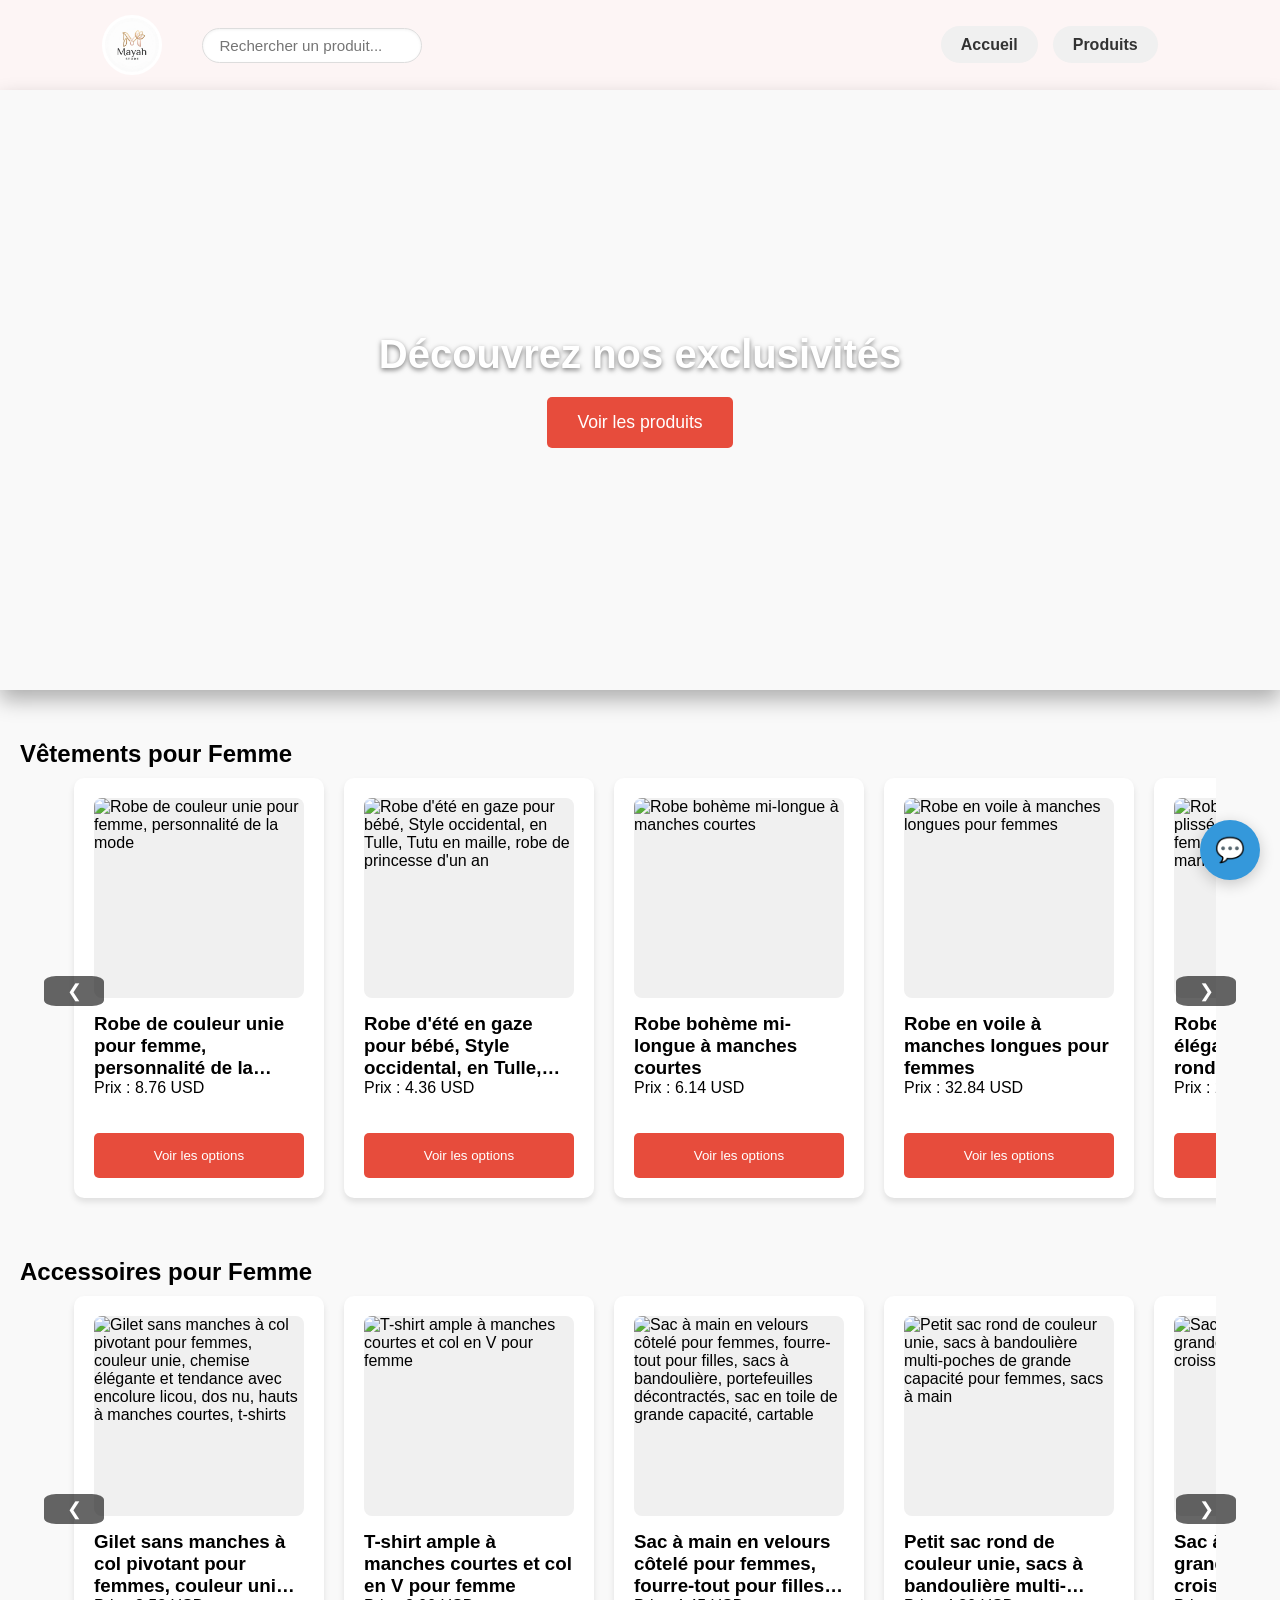
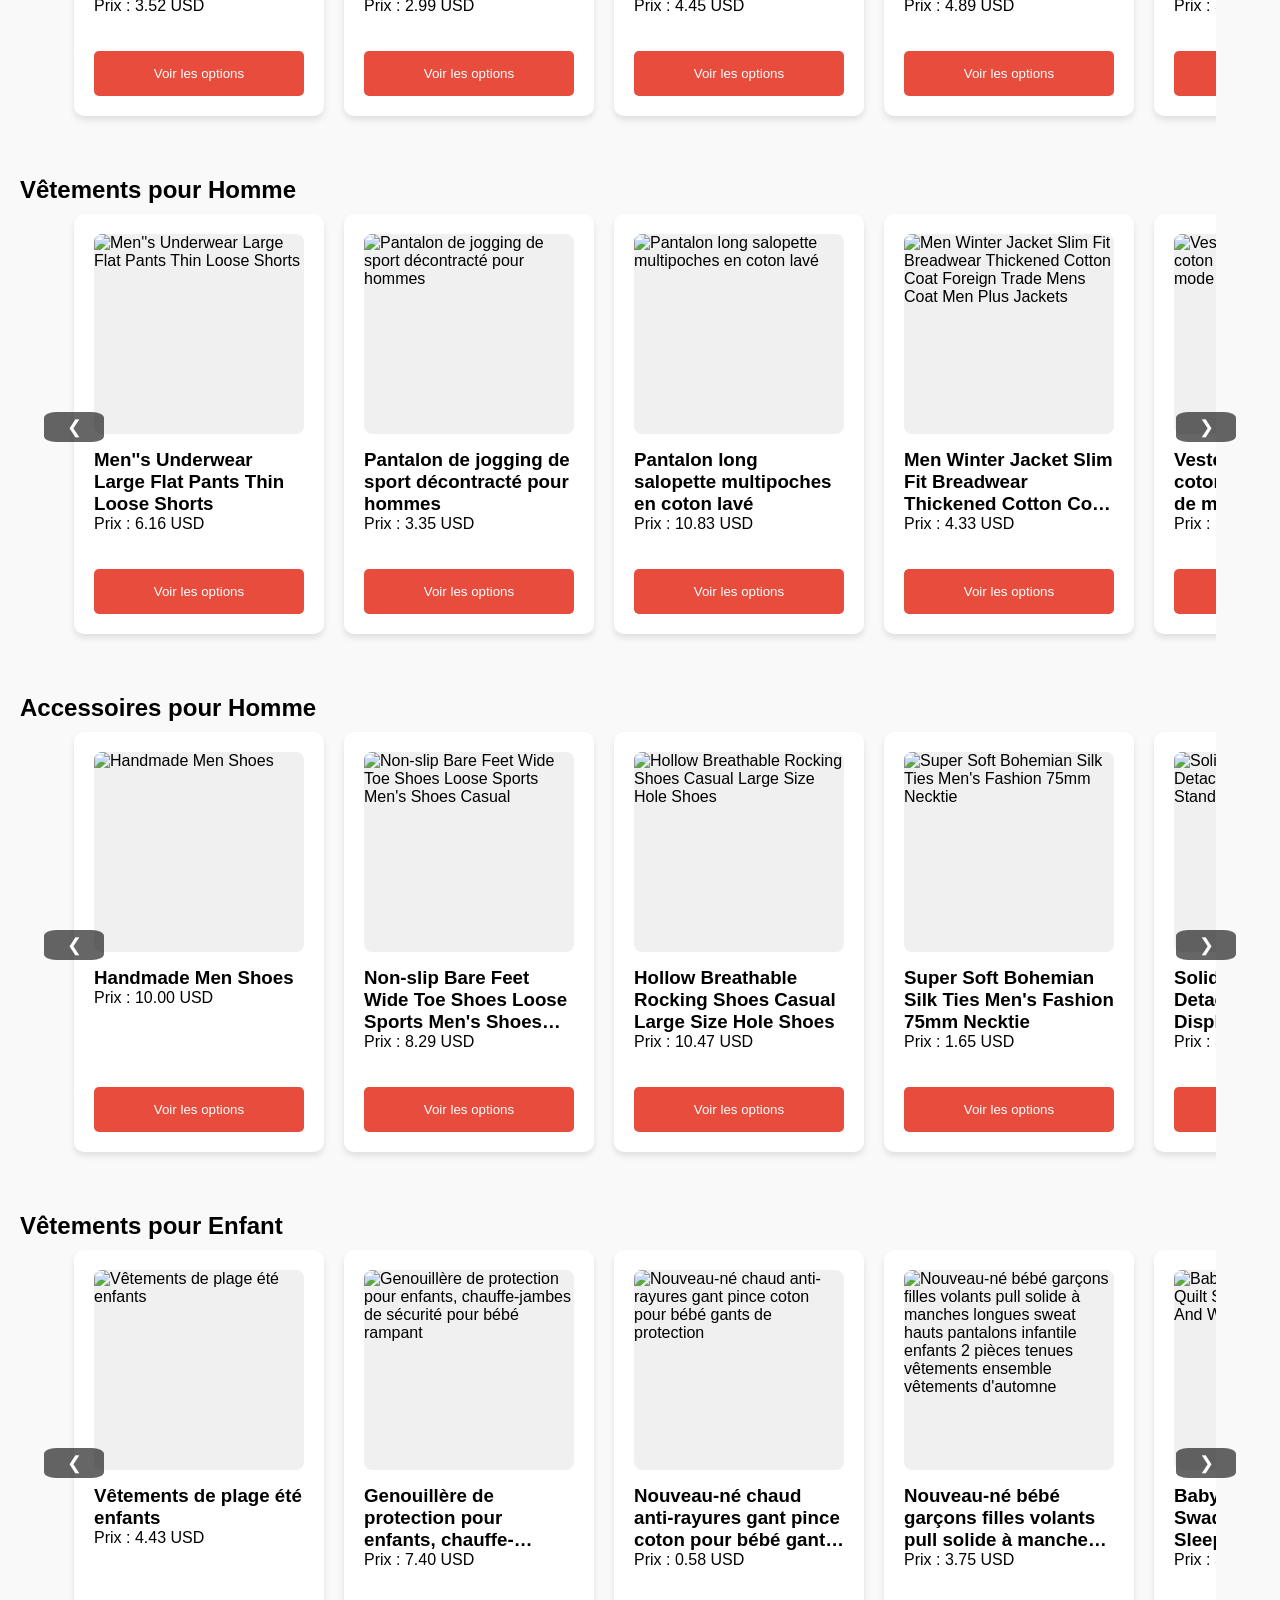
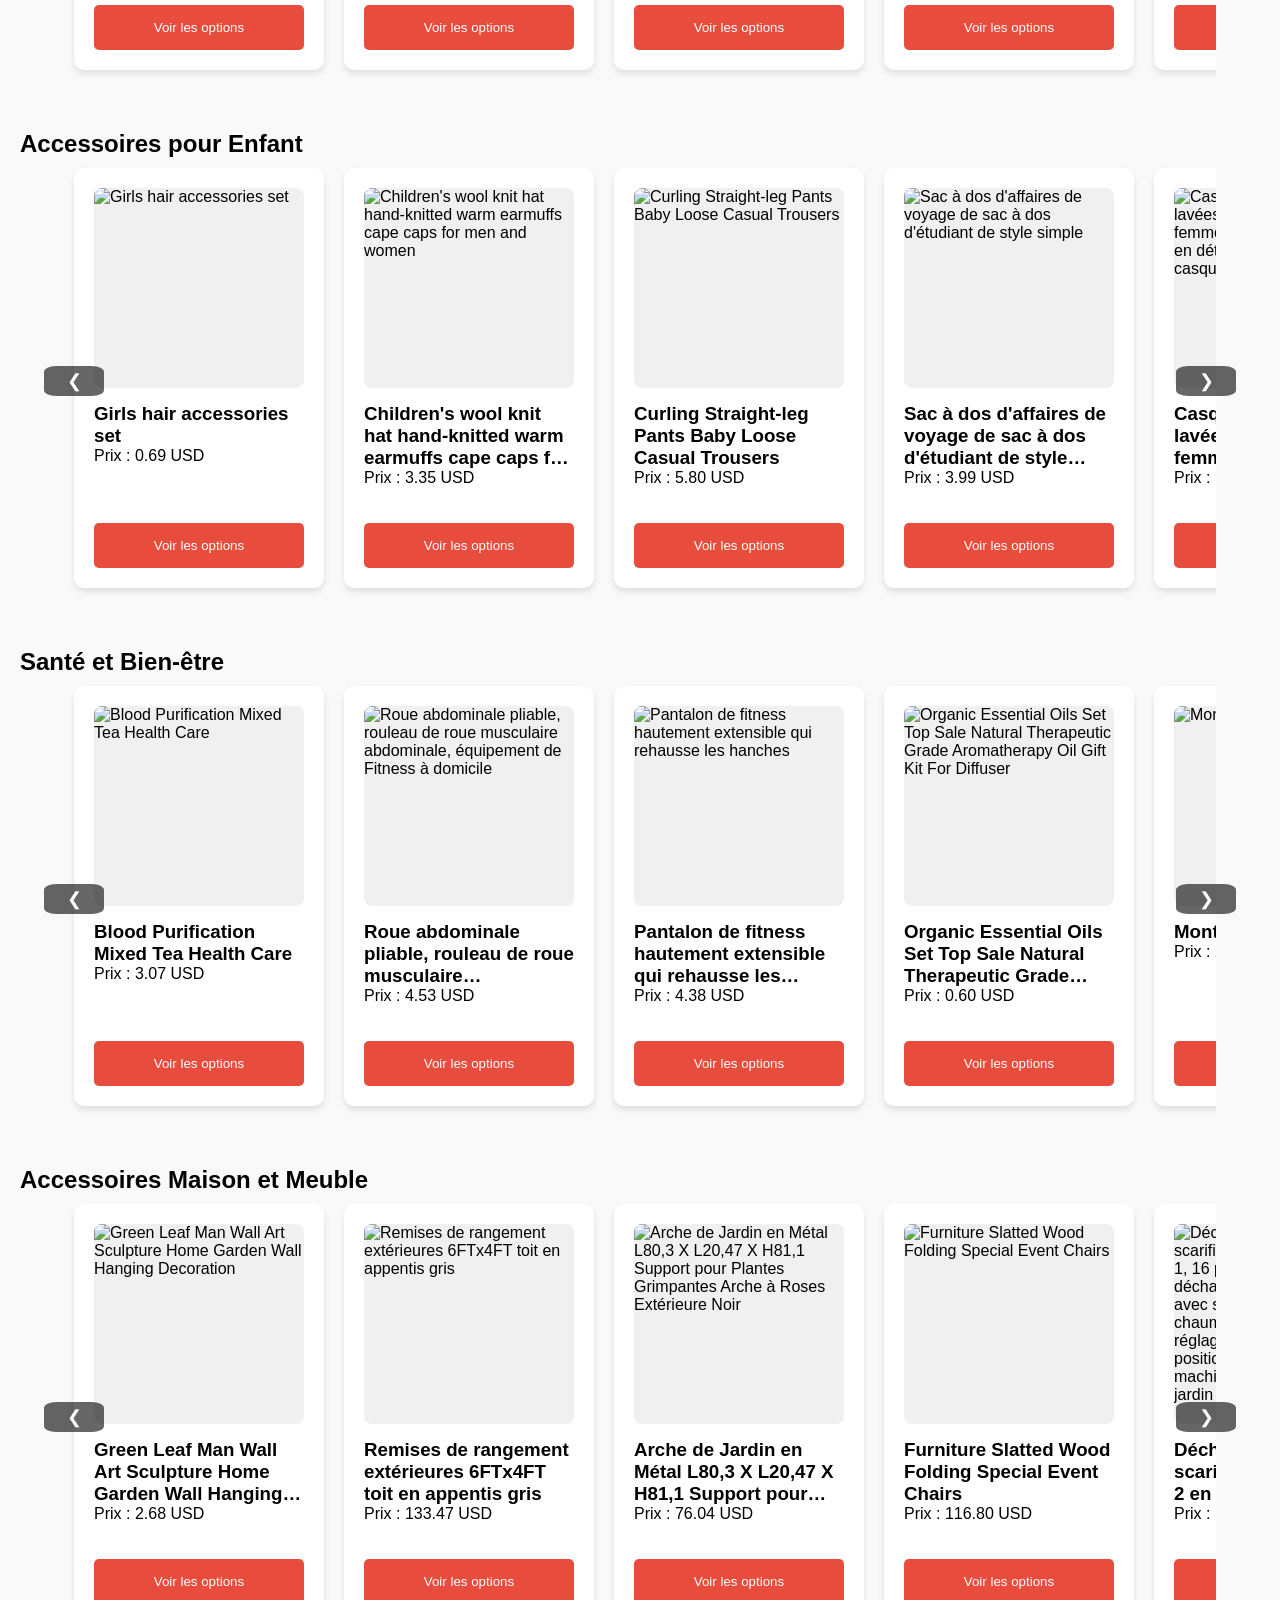
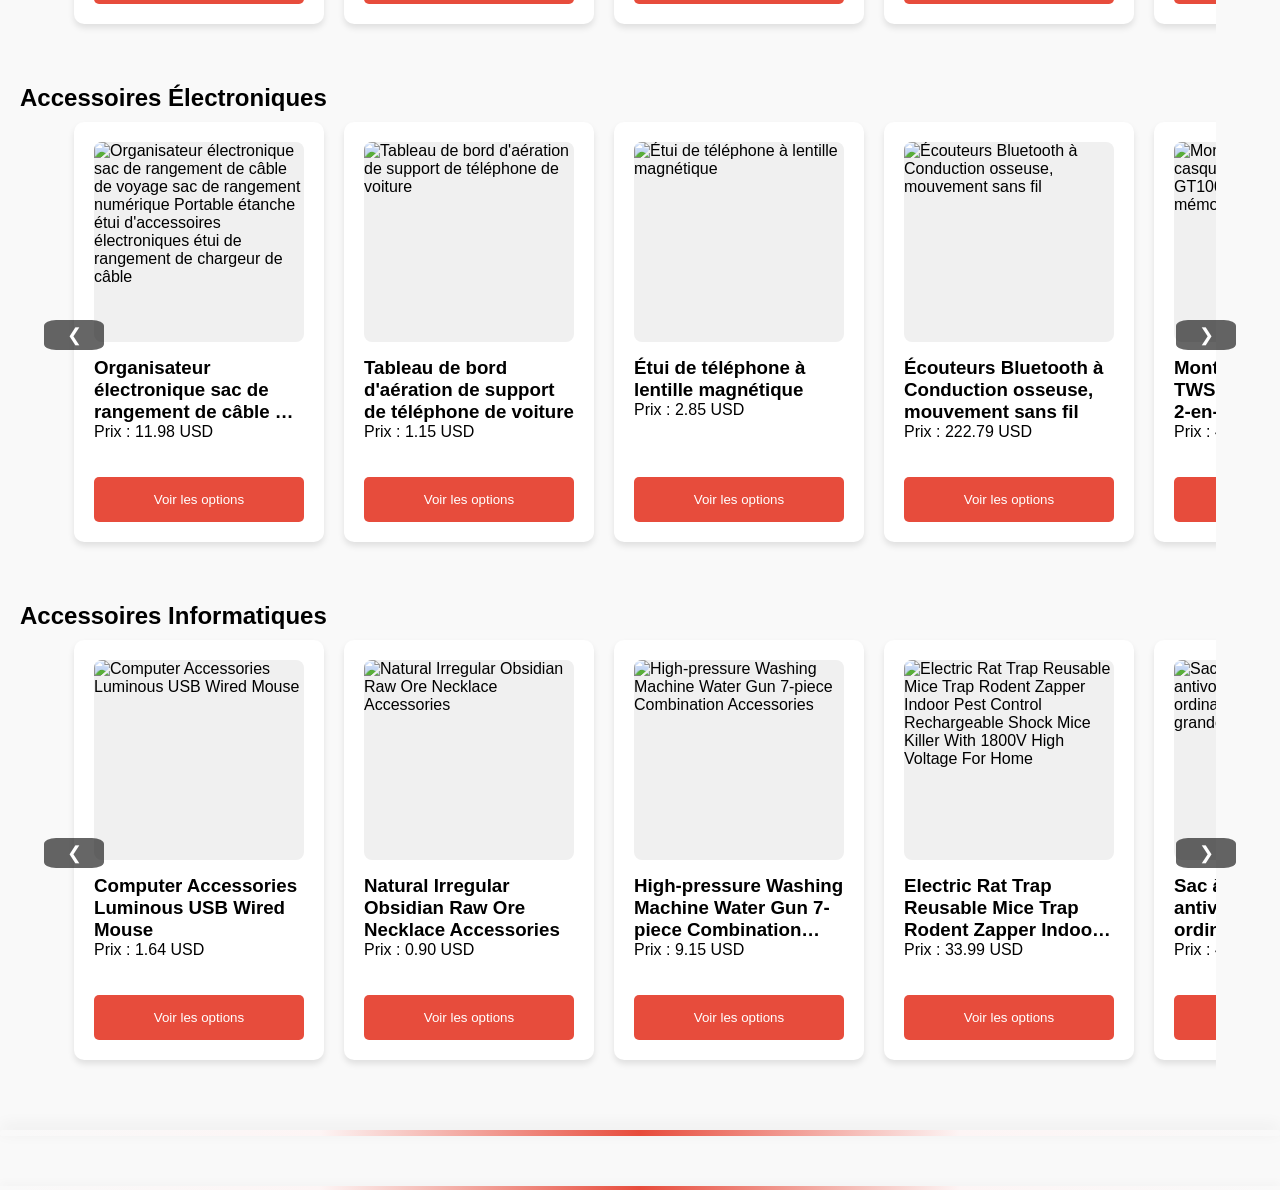
==== commit 06d50ad1: "Add footer element to index.html" ====
--- a/index.html
+++ b/index.html
@@ -189,7 +189,7 @@
     
     <hr>
     <h3 style="margin: 10px 0;">Vos messages</h3> 
-    <div id="client-messages"></div>
+    <div id="client-messages-list"></div>
 </div>
     
     <div id="productModal" class="modal-overlay" style="display: none;">
@@ -333,6 +333,6 @@
         </div>
     </div>
 </div>
-    
+   <footer class="site-footer"></footer> 
 </body>
 </html>
--- a/style.css
+++ b/style.css
@@ -3,9 +3,17 @@
   margin: 0; 
   padding: 0; 
   background: #f9f9f9;
-  margin: 0 auto;       
-  max-width: 1200px;    
   width: 100%;          
+  overflow-x: hidden; /* Empêche tout défilement horizontal indésirable */
+}
+
+/* Conteneur global fluide pour les grands écrans de PC */
+.site-wrapper {
+  max-width: 1400px; 
+  margin: 0 auto;
+  width: 100%;
+  background: #f9f9f9;
+  box-shadow: 0 0 20px rgba(0,0,0,0.05);
 }
 
 nav {
@@ -74,10 +82,9 @@
 
 .grid { 
   display: grid; 
-  grid-template-columns: repeat(auto-fit, minmax(250px, 1fr)); 
-  gap: 20px; 
-  padding: 50px 5%;
-  margin-left: 10px;
+  grid-template-columns: repeat(auto-fit, minmax(260px, 1fr)); 
+  gap: 25px; 
+  padding: 50px 4%;
 }
 
 /* --- STRUCTURE FIXE DE LA CARTE --- */
@@ -120,8 +127,8 @@
 .nav-links {
     list-style: none;
     display: flex;
-    gap: 15px; /* Espace entre les boutons */
-    margin-right: 20px; /* Pousse tout ce qui est à droite vers la droite */
+    gap: 15px; 
+    margin-right: 20px; 
     margin-left: auto; 
 }
 
@@ -203,14 +210,12 @@
     display: none !important;
 }
 
-/* Restauration de votre body d'origine pour éviter le masquage par Google Translate */
 body {
     top: 0px !important;
     position: static !important;
     margin-top: 0px !important;
 }
 
-/* Widget Google Translate placé proprement au centre sans cacher la navbar */
 #google_translate_element {
     position: absolute;
     left: 50%;
@@ -244,52 +249,6 @@
     margin-top: 50px; 
     margin-left: 20px; 
     text-align: left;    
-}
-/* --- COMPATIBILITÉ SMARTPHONE --- */
-@media (max-width: 768px) {
-    body {
-        transform: none !important; 
-        width: 100% !important;      
-        overflow-x: hidden;          
-    }
-
-    nav {
-        flex-direction: column;      
-        gap: 15px;
-        padding: 15px;
-    }
-
-    .nav-links {
-        margin-right: 0;
-        margin-left: 0;
-        gap: 10px;
-        flex-wrap: wrap;             /* Permet aux liens de passer à la ligne */
-        justify-content: center;
-    }
-
-    #google_translate_element {
-        position: static;            
-        transform: none;
-        order: 1;                    
-    }
-
-    header, .slideshow-container {
-        height: 300px;               
-    }
-
-    .fixed-overlay h1 {
-        font-size: 1.5rem;           
-    }
-
-    .grid {
-        grid-template-columns: 1fr;  
-        padding: 20px 10px;
-    }
-
-    #produits h2 {
-        margin-left: 10px;
-        text-align: center;
-    }
 }
 
 .card-img-container {
@@ -434,217 +393,24 @@
     box-shadow: 0 0 5px rgba(231, 76, 60, 0.2);
 }
 
-@media (max-width: 768px) {
-    .search-container {
-        width: 100%;
-        justify-content: center;
-        margin: 5px 0;
-    }
-
-    .search-container input {
-        width: 90%; 
-    }
-}
-
 .carousel-wrapper {
     position: relative;
     display: flex;
     align-items: center;
-    width: 100%;
-    max-width: 1100px;
+    width: 92%;
+    max-width: 1300px;
     margin: 0 auto;
 }
 
-#product-container-femme {
-    display: flex !important;
-    flex-wrap: nowrap !important;
-    overflow-x: auto !important;
-    scroll-behavior: smooth;
-    gap: 20px;
-    padding: 10px 10px;
-    width: 100%;
-    scrollbar-width: none; 
-    -webkit-overflow-scrolling: touch; 
-}
-
-#product-container-femme::-webkit-scrollbar {
-    display: none; 
-}
-
-#product-container-femme .card {
-    flex: 0 0 250px !important;
-    width: 250px !important;
-    box-sizing: border-box;
-}
-
-#product-container-acc-femme {
-    display: flex !important;
-    flex-wrap: nowrap !important;
-    overflow-x: auto !important;
-    scroll-behavior: smooth;
-    gap: 20px;
-    padding: 10px 10px;
-    width: 100%;
-    scrollbar-width: none; 
-    -webkit-overflow-scrolling: touch; 
-}
-
-#product-container-acc-femme::-webkit-scrollbar {
-    display: none; 
-}
-
-#product-container-acc-femme .card {
-    flex: 0 0 250px !important;
-    width: 250px !important;
-    box-sizing: border-box;
-}
-#product-container-homme {
-    display: flex !important;
-    flex-wrap: nowrap !important;
-    overflow-x: auto !important;
-    scroll-behavior: smooth;
-    gap: 20px;
-    padding: 10px 10px;
-    width: 100%;
-    scrollbar-width: none; 
-    -webkit-overflow-scrolling: touch; 
-}
-
-#product-container-homme::-webkit-scrollbar {
-    display: none; 
-}
-
-#product-container-homme .card {
-    flex: 0 0 250px !important;
-    width: 250px !important;
-    box-sizing: border-box;
-}
-#product-container-acc-homme {
-    display: flex !important;
-    flex-wrap: nowrap !important;
-    overflow-x: auto !important;
-    scroll-behavior: smooth;
-    gap: 20px;
-    padding: 10px 10px;
-    width: 100%;
-    scrollbar-width: none; 
-    -webkit-overflow-scrolling: touch; 
-}
-
-#product-container-acc-homme::-webkit-scrollbar {
-    display: none; 
-}
-
-#product-container-acc-homme .card {
-    flex: 0 0 250px !important;
-    width: 250px !important;
-    box-sizing: border-box;
-}
-#product-container-enfant {
-    display: flex !important;
-    flex-wrap: nowrap !important;
-    overflow-x: auto !important;
-    scroll-behavior: smooth;
-    gap: 20px;
-    padding: 10px 10px;
-    width: 100%;
-    scrollbar-width: none; 
-    -webkit-overflow-scrolling: touch; 
-}
-
-#product-container-enfant::-webkit-scrollbar {
-    display: none; 
-}
-
-#product-container-enfant .card {
-    flex: 0 0 250px !important;
-    width: 250px !important;
-    box-sizing: border-box;
-}
-#product-container-acc-enfant {
-    display: flex !important;
-    flex-wrap: nowrap !important;
-    overflow-x: auto !important;
-    scroll-behavior: smooth;
-    gap: 20px;
-    padding: 10px 10px;
-    width: 100%;
-    scrollbar-width: none; 
-    -webkit-overflow-scrolling: touch; 
-}
-
-#product-container-acc-enfant::-webkit-scrollbar {
-    display: none; 
-}
-
-#product-container-acc-enfant .card {
-    flex: 0 0 250px !important;
-    width: 250px !important;
-    box-sizing: border-box;
-}
-#product-container-sante {
-    display: flex !important;
-    flex-wrap: nowrap !important;
-    overflow-x: auto !important;
-    scroll-behavior: smooth;
-    gap: 20px;
-    padding: 10px 10px;
-    width: 100%;
-    scrollbar-width: none; 
-    -webkit-overflow-scrolling: touch; 
-}
-
-#product-container-sante::-webkit-scrollbar {
-    display: none; 
-}
-
-#product-container-sante .card {
-    flex: 0 0 250px !important;
-    width: 250px !important;
-    box-sizing: border-box;
-}
-#product-container-maison {
-    display: flex !important;
-    flex-wrap: nowrap !important;
-    overflow-x: auto !important;
-    scroll-behavior: smooth;
-    gap: 20px;
-    padding: 10px 10px;
-    width: 100%;
-    scrollbar-width: none; 
-    -webkit-overflow-scrolling: touch; 
-}
-
-#product-container-maison::-webkit-scrollbar {
-    display: none; 
-}
-
-#product-container-maison .card {
-    flex: 0 0 250px !important;
-    width: 250px !important;
-    box-sizing: border-box;
-}
-#product-container-electrov {
-    display: flex !important;
-    flex-wrap: nowrap !important;
-    overflow-x: auto !important;
-    scroll-behavior: smooth;
-    gap: 20px;
-    padding: 10px 10px;
-    width: 100%;
-    scrollbar-width: none; 
-    -webkit-overflow-scrolling: touch; 
-}
-
-#product-container-electrov::-webkit-scrollbar {
-    display: none; 
-}
-
-#product-container-electrov .card {
-    flex: 0 0 250px !important;
-    width: 250px !important;
-    box-sizing: border-box;
-}
+#product-container-femme,
+#product-container-acc-femme,
+#product-container-homme,
+#product-container-acc-homme,
+#product-container-enfant,
+#product-container-acc-enfant,
+#product-container-sante,
+#product-container-maison,
+#product-container-electrov,
 #product-container-info {
     display: flex !important;
     flex-wrap: nowrap !important;
@@ -657,16 +423,33 @@
     -webkit-overflow-scrolling: touch; 
 }
 
+#product-container-femme::-webkit-scrollbar,
+#product-container-acc-femme::-webkit-scrollbar,
+#product-container-homme::-webkit-scrollbar,
+#product-container-acc-homme::-webkit-scrollbar,
+#product-container-enfant::-webkit-scrollbar,
+#product-container-acc-enfant::-webkit-scrollbar,
+#product-container-sante::-webkit-scrollbar,
+#product-container-maison::-webkit-scrollbar,
+#product-container-electrov::-webkit-scrollbar,
 #product-container-info::-webkit-scrollbar {
     display: none; 
 }
 
+#product-container-femme .card,
+#product-container-acc-femme .card,
+#product-container-homme .card,
+#product-container-acc-homme .card,
+#product-container-enfant .card,
+#product-container-acc-enfant .card,
+#product-container-sante .card,
+#product-container-maison .card,
+#product-container-electrov .card,
 #product-container-info .card {
     flex: 0 0 250px !important;
     width: 250px !important;
     box-sizing: border-box;
 }
-
 
 .carousel-btn {
     background-color: rgba(0, 0, 0, 0.6);
@@ -800,7 +583,6 @@
     background-color: #219653;
 }
 
-/* Style moderne pour le badge SKU dans la modale */
 .modal-sku-badge {
     display: inline-flex;
     align-items: center;
@@ -829,3 +611,96 @@
     font-weight: 600;
     color: #111827;
 }
+
+/* --- MEDIA QUERIES POUR PC (GRANDS ÉCRANS) --- */
+@media screen and (min-width: 1200px) {
+    nav {
+        padding: 15px 8%;
+    }
+    
+    .carousel-wrapper {
+        max-width: 90vw;
+    }
+}
+
+@media screen and (min-width: 1600px) {
+    .site-wrapper {
+        max-width: 1600px;
+    }
+}
+
+/* --- COMPATIBILITÉ SMARTPHONE --- */
+@media (max-width: 768px) {
+    body {
+        transform: none !important; 
+        width: 100% !important;      
+        overflow-x: hidden;          
+    }
+
+    nav {
+        flex-direction: column;      
+        gap: 15px;
+        padding: 15px;
+    }
+
+    .nav-links {
+        margin-right: 0;
+        margin-left: 0;
+        gap: 10px;
+        flex-wrap: wrap;             
+        justify-content: center;
+    }
+
+    #google_translate_element {
+        position: static;            
+        transform: none;
+        order: 1;                    
+    }
+
+    header, .slideshow-container {
+        height: 300px;               
+    }
+
+    .fixed-overlay h1 {
+        font-size: 1.5rem;           
+    }
+
+    .grid {
+        grid-template-columns: 1fr;  
+        padding: 20px 10px;
+    }
+
+    #produits h2 {
+        margin-left: 10px;
+        text-align: center;
+    }
+
+    .search-container {
+        width: 100%;
+        justify-content: center;
+        margin: 5px 0;
+    }
+
+    .search-container input {
+        width: 90%; 
+    }
+}
+
+/* --- BORDURE MODERNE DE PIED DE PAGE --- */
+footer, .footer-container, body::after {
+    content: "";
+    display: block;
+    width: 100%;
+    height: 4px;
+    background: linear-gradient(90deg, transparent, var(--couleur-principale, #fdf5f5), #e74c3c, var(--couleur-principale, #fdf5f5), transparent);
+    margin-top: 50px;
+    box-shadow: 0 -2px 10px rgba(0, 0, 0, 0.05);
+}
+.site-footer {
+    width: 100%;
+    height: 6px;
+    background: linear-gradient(90deg, transparent, #fdf5f5, #e74c3c, #fdf5f5, transparent);
+    margin-top: 60px;
+    box-shadow: 0 -4px 15px rgba(0, 0, 0, 0.08);
+    border-radius: 4px;
+}
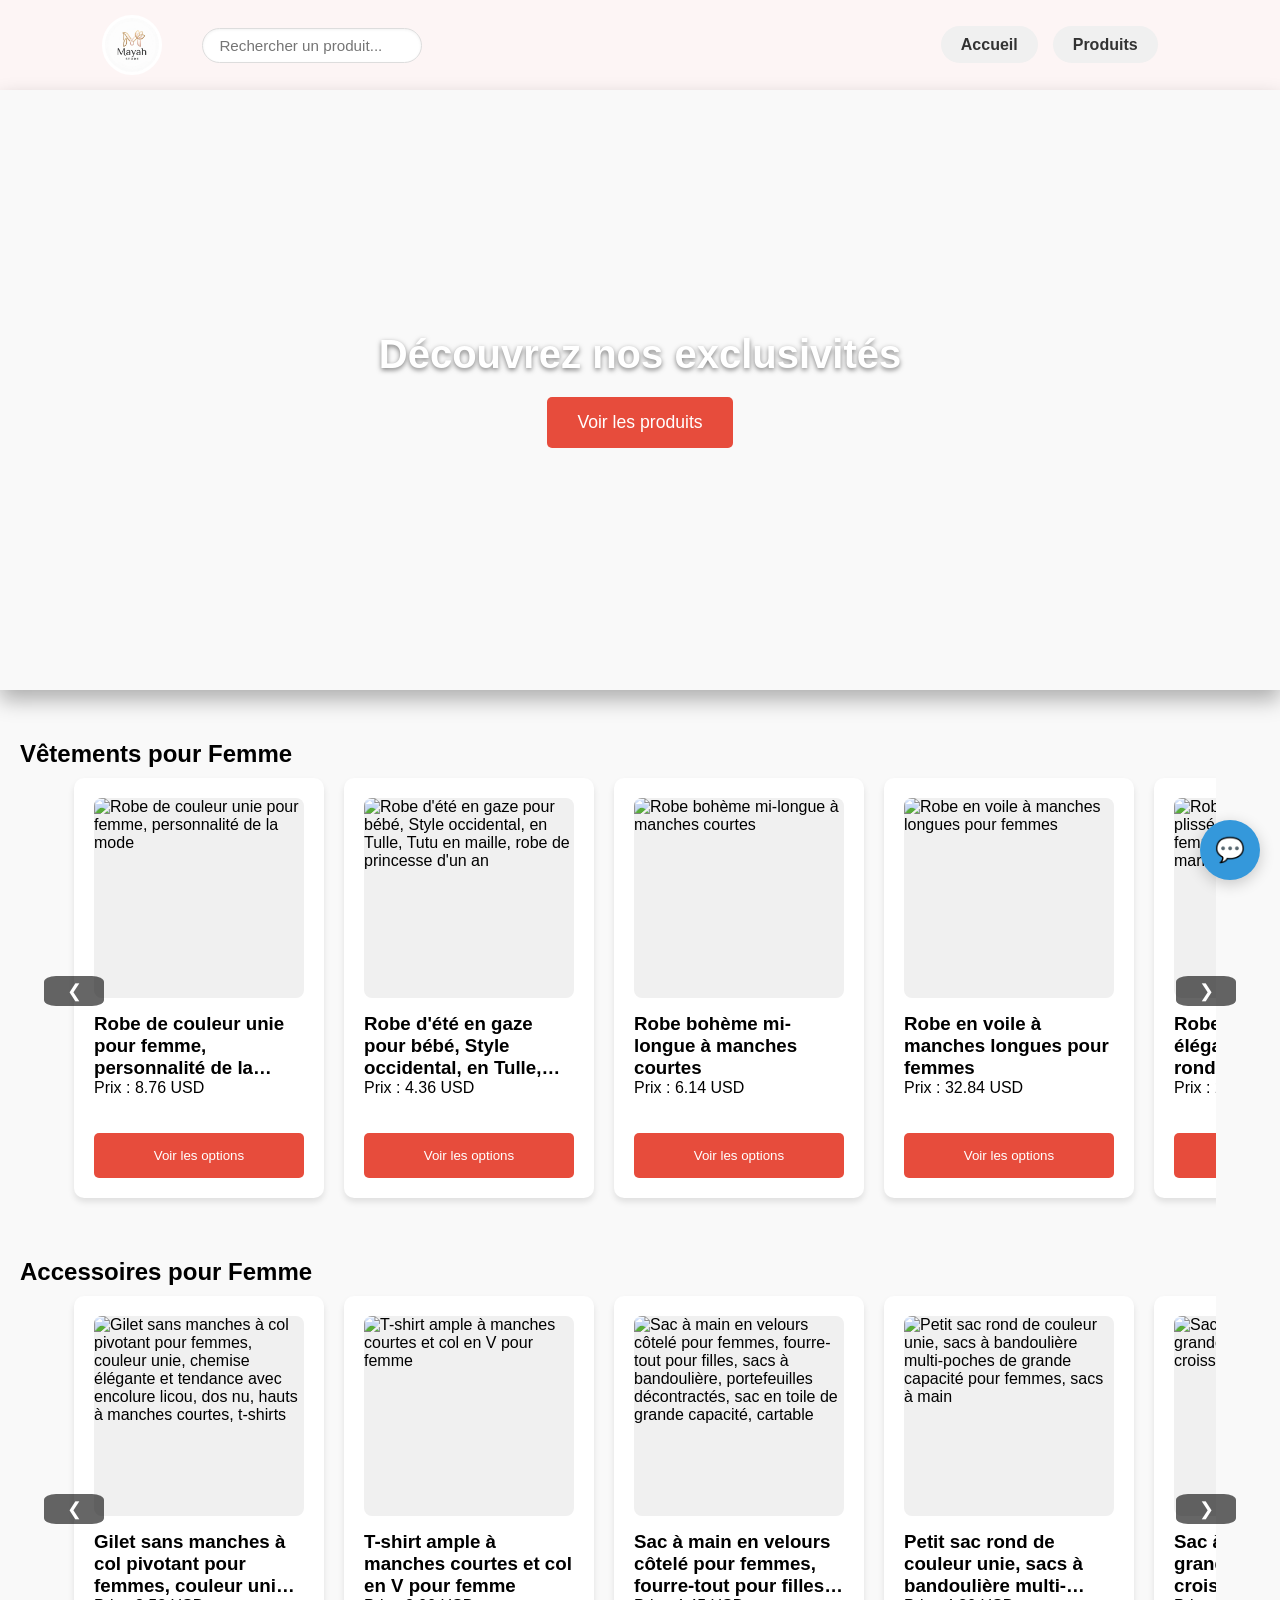
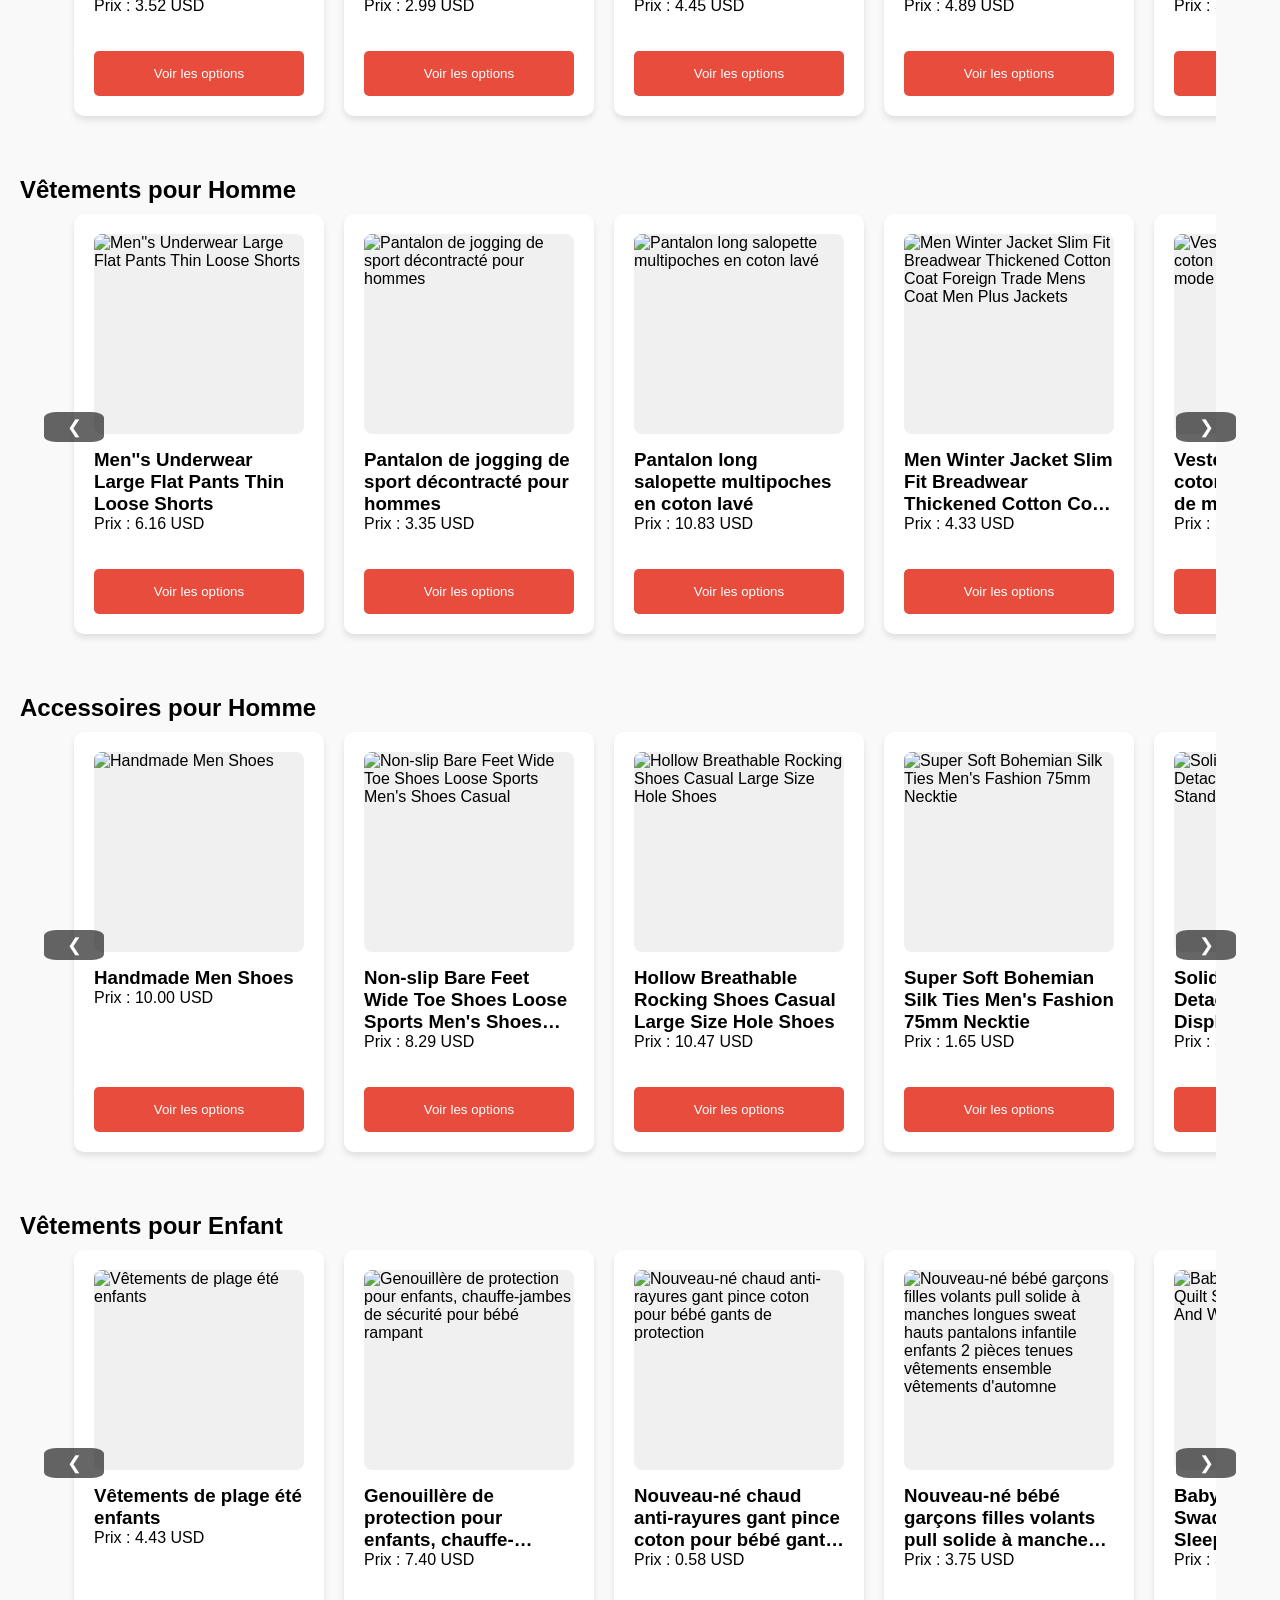
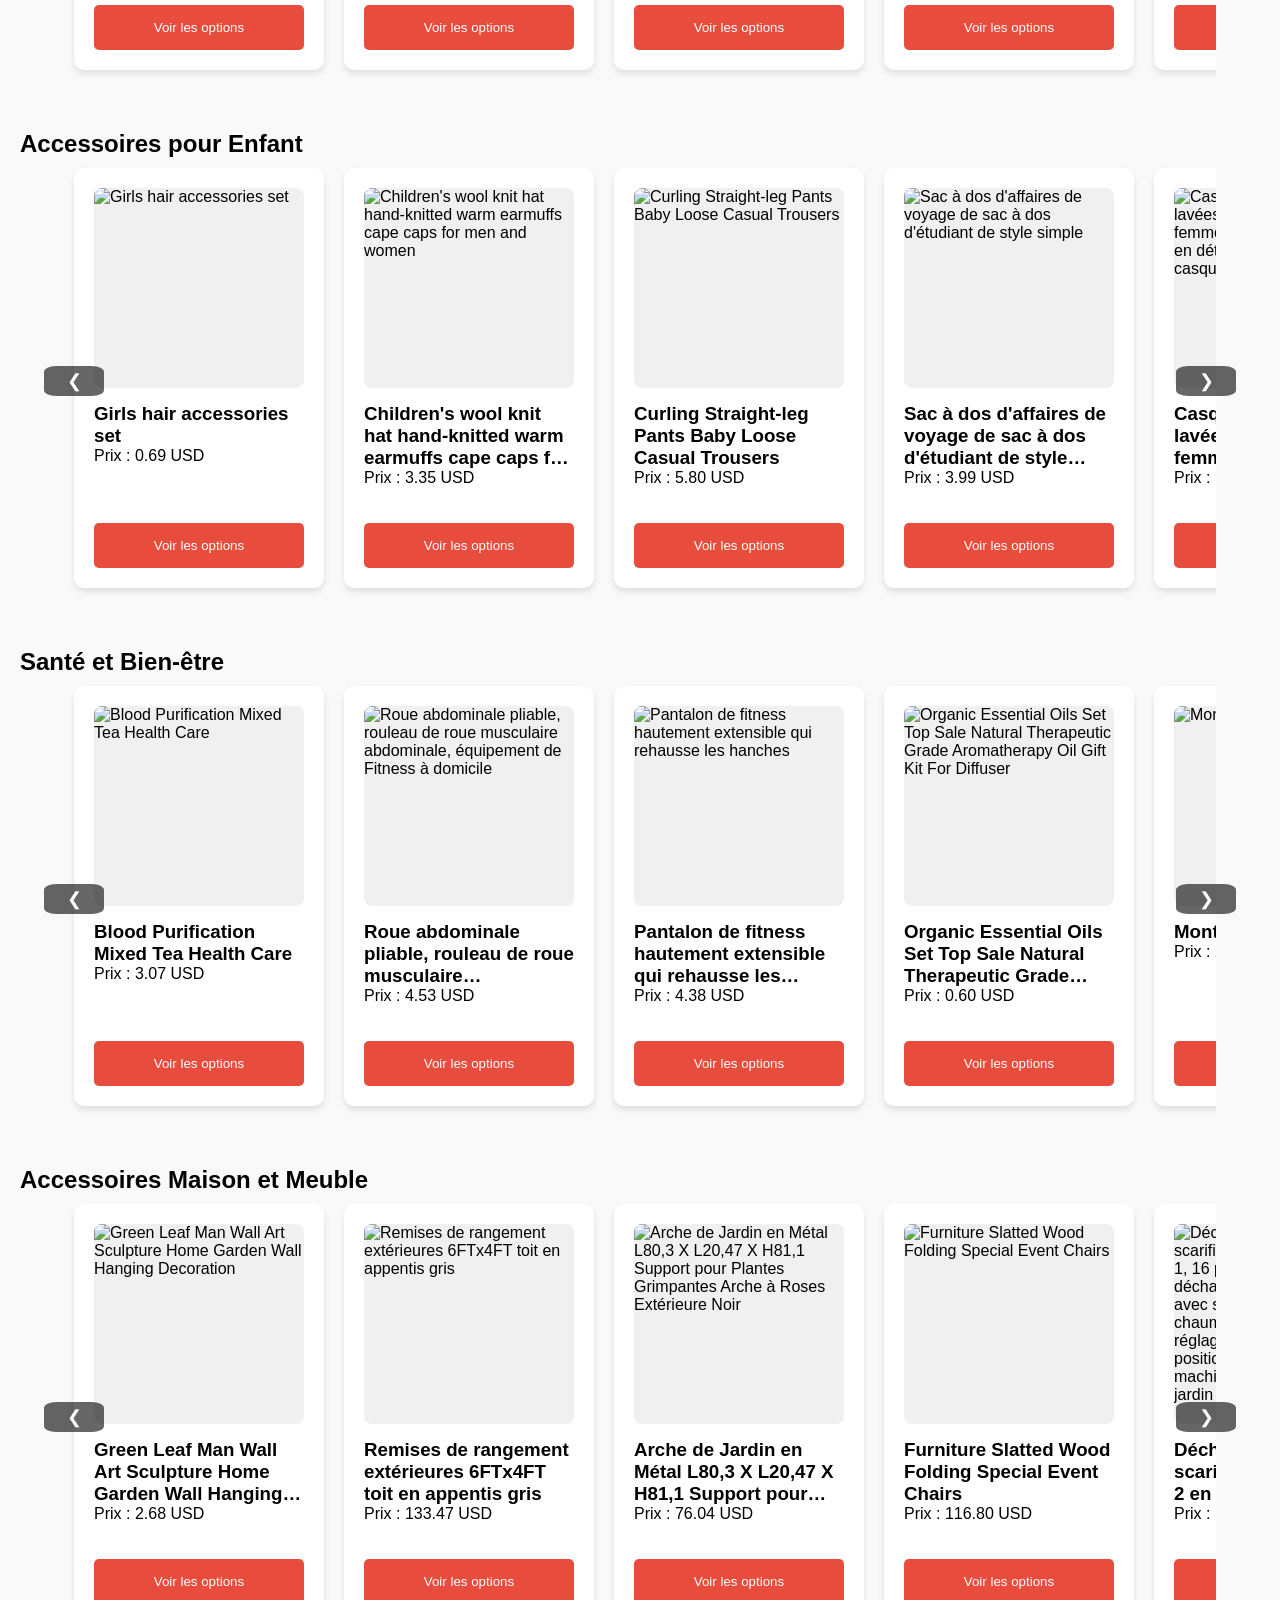
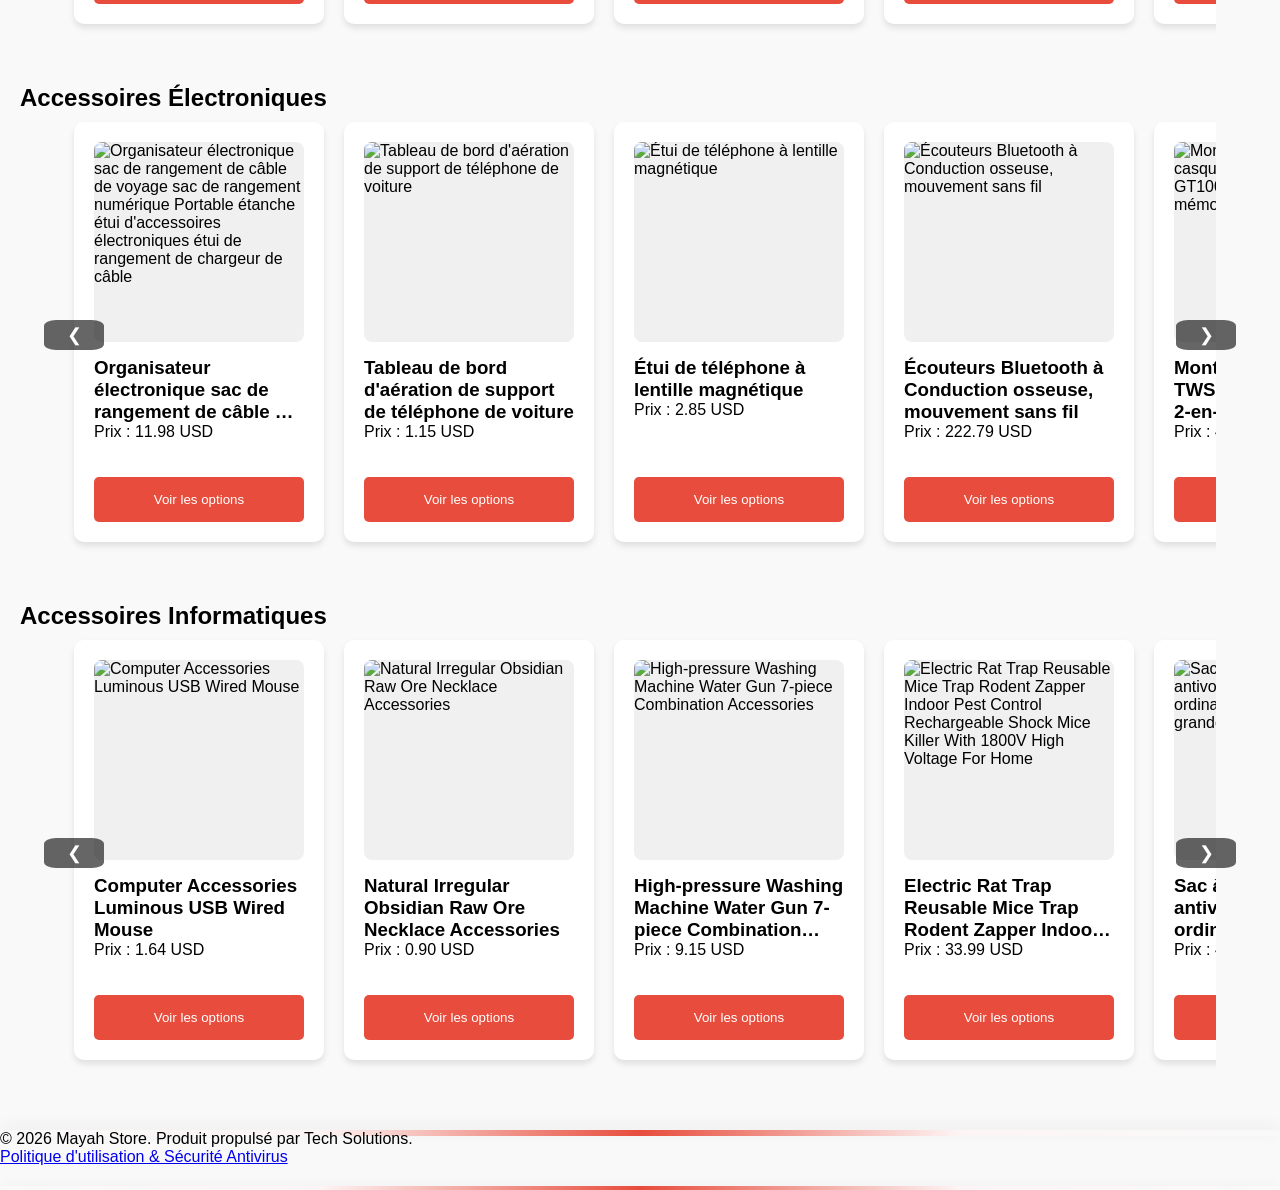
==== commit 4350674b: "Add footer and antivirus policy modal to index.html Added footer with copyright information and anti" ====
--- a/index.html
+++ b/index.html
@@ -333,6 +333,27 @@
         </div>
     </div>
 </div>
-   <footer class="site-footer"></footer> 
+   <footer class="site-footer">
+    <div class="footer-content">
+        <p class="copyright">© 2026 Mayah Store. Produit propulsé par Tech Solutions.</p>
+        <div class="footer-links">
+            <a href="#" onclick="openAntivirusPolicy(event)">Politique d'utilisation & Sécurité Antivirus</a>
+        </div>
+    </div>
+</footer>
+
+<!-- Modale pour la politique Antivirus -->
+<div id="antivirus-modal" class="modal-overlay" style="display: none;">
+    <div class="modal-box">
+        <button class="close-modal-btn" onclick="closeAntivirusPolicy()">&times;</button>
+        <h3 style="margin-bottom: 15px; color: #2c3e50;">Politique d'utilisation & Sécurité Antivirus</h3>
+        <p style="color: #555; line-height: 1.6; font-size: 0.950rem; margin-bottom: 10px;">
+            Tous nos produits, fichiers et liens de téléchargement associés à notre plateforme font l'objet de contrôles stricts de sécurité. Ils sont scannés en temps réel par des solutions antivirus de pointe afin de garantir une immunité totale contre les logiciels malveillants, chevaux de Troie et autres menaces numériques.
+        </p>
+        <p style="color: #555; line-height: 1.6; font-size: 0.950rem;">
+            Nous nous engageons à offrir à nos clients un environnement de e-commerce sécurisé, intègre et conforme aux standards de protection informatique les plus rigoureux.
+        </p>
+    </div>
+</div>
 </body>
 </html>
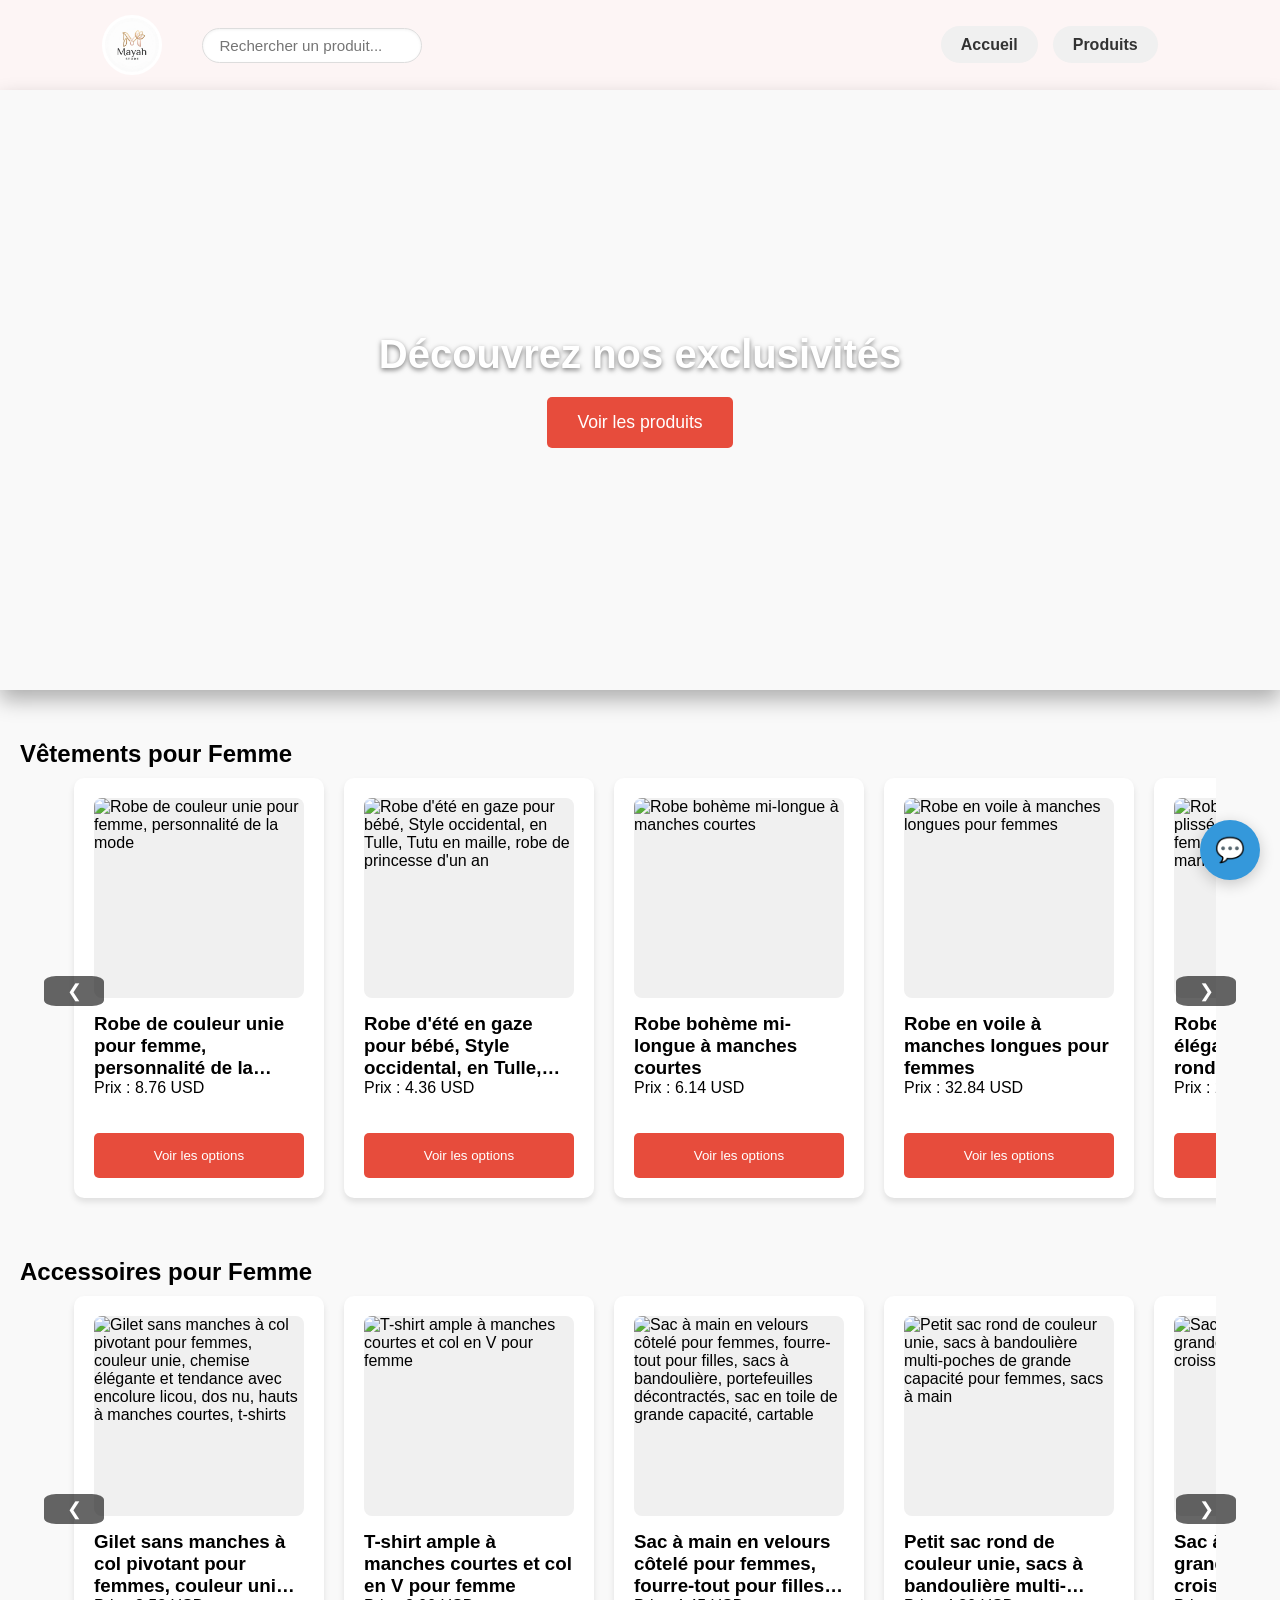
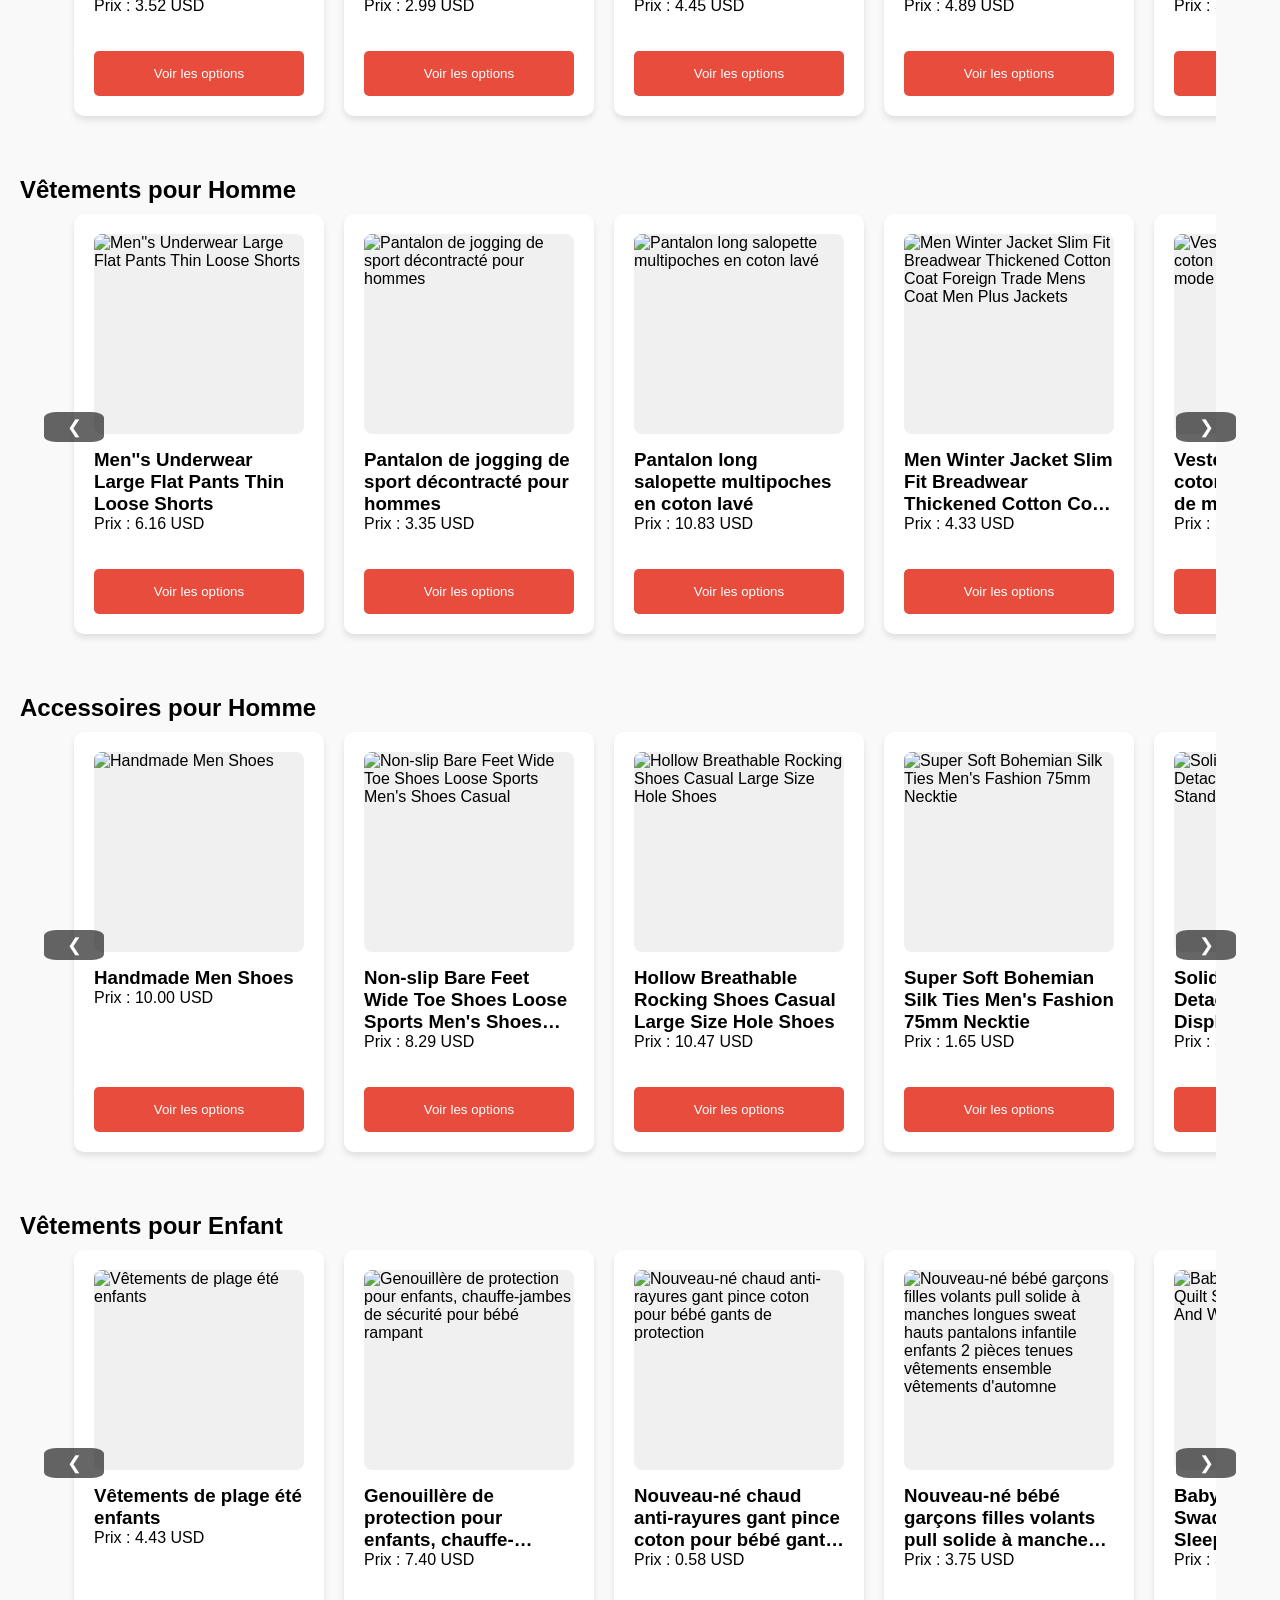
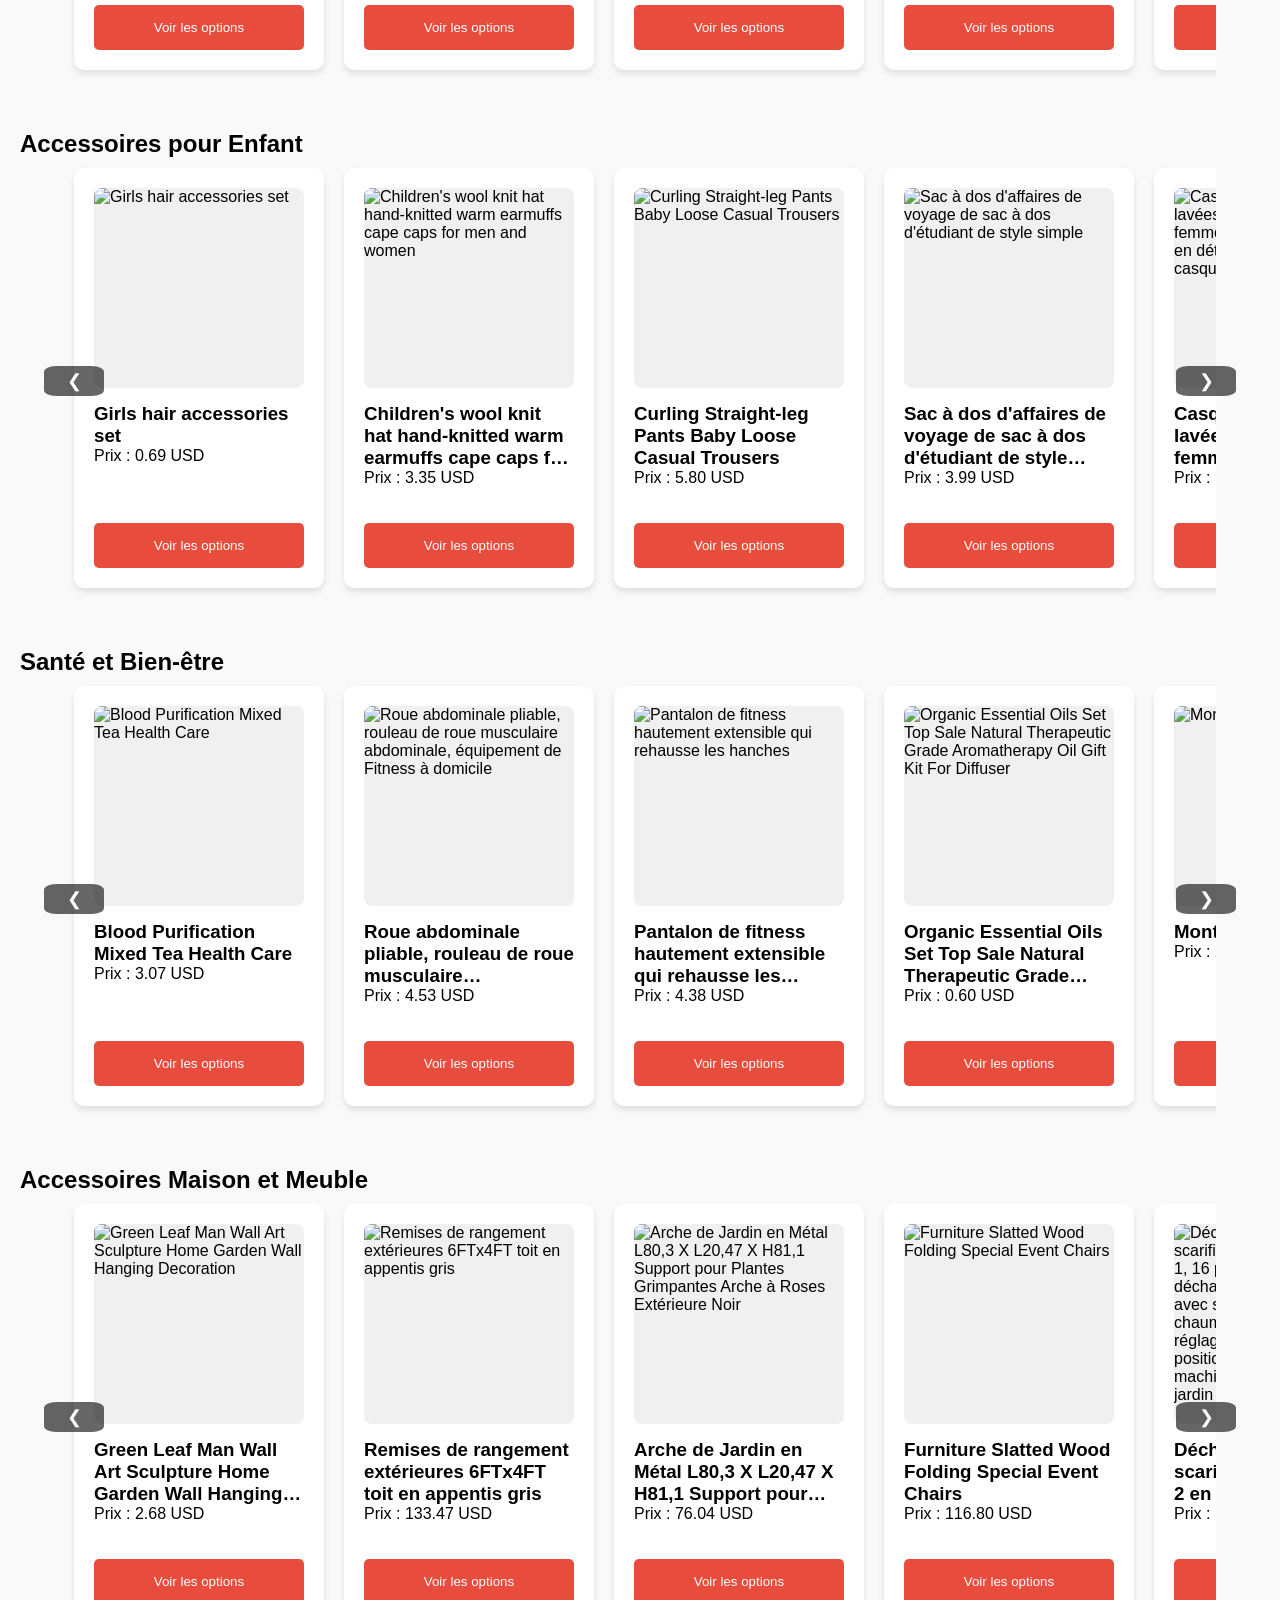
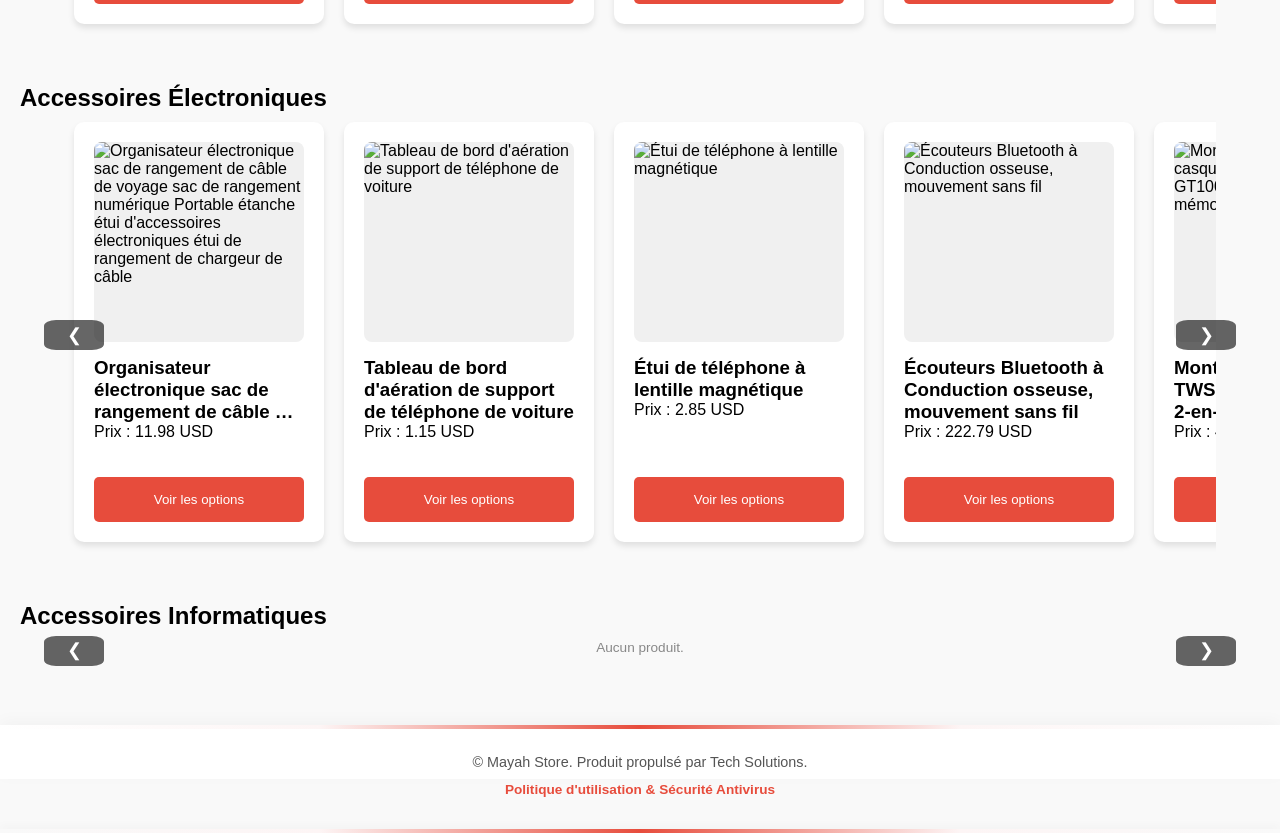
==== commit 3d98d59b: "Update copyright year to current year dynamically" ====
--- a/index.html
+++ b/index.html
@@ -335,7 +335,7 @@
 </div>
    <footer class="site-footer">
     <div class="footer-content">
-        <p class="copyright">© 2026 Mayah Store. Produit propulsé par Tech Solutions.</p>
+        <p class="copyright">© <span id="current-year"></span> Mayah Store. Produit propulsé par Tech Solutions.</p>
         <div class="footer-links">
             <a href="#" onclick="openAntivirusPolicy(event)">Politique d'utilisation & Sécurité Antivirus</a>
         </div>
--- a/style.css
+++ b/style.css
@@ -698,9 +698,46 @@
 }
 .site-footer {
     width: 100%;
-    height: 6px;
-    background: linear-gradient(90deg, transparent, #fdf5f5, #e74c3c, #fdf5f5, transparent);
+    background: #fff;
+    padding: 25px 20px;
     margin-top: 60px;
-    box-shadow: 0 -4px 15px rgba(0, 0, 0, 0.08);
-    border-radius: 4px;
-}
+    border-top: 4px solid;
+    border-image: linear-gradient(90deg, transparent, var(--couleur-principale, #fdf5f5), #e74c3c, var(--couleur-principale, #fdf5f5), transparent) 1;
+    box-shadow: 0 -4px 15px rgba(0, 0, 0, 0.03);
+    text-align: center;
+}
+
+.footer-content {
+    max-width: 1200px;
+    margin: 0 auto;
+    display: flex;
+    flex-direction: column;
+    gap: 10px;
+    align-items: center;
+}
+
+.copyright {
+    color: #555;
+    font-size: 0.9rem;
+    font-weight: 500;
+}
+
+.footer-links a {
+    color: #e74c3c;
+    text-decoration: none;
+    font-size: 0.85rem;
+    font-weight: 600;
+    transition: color 0.2s ease;
+}
+
+.footer-links a:hover {
+    text-decoration: underline;
+    color: #c0392b;
+}
+
+@media (max-width: 768px) {
+    .g-recaptcha {
+        transform: scale(0.85);
+        transform-origin: 0 0;
+    }
+}
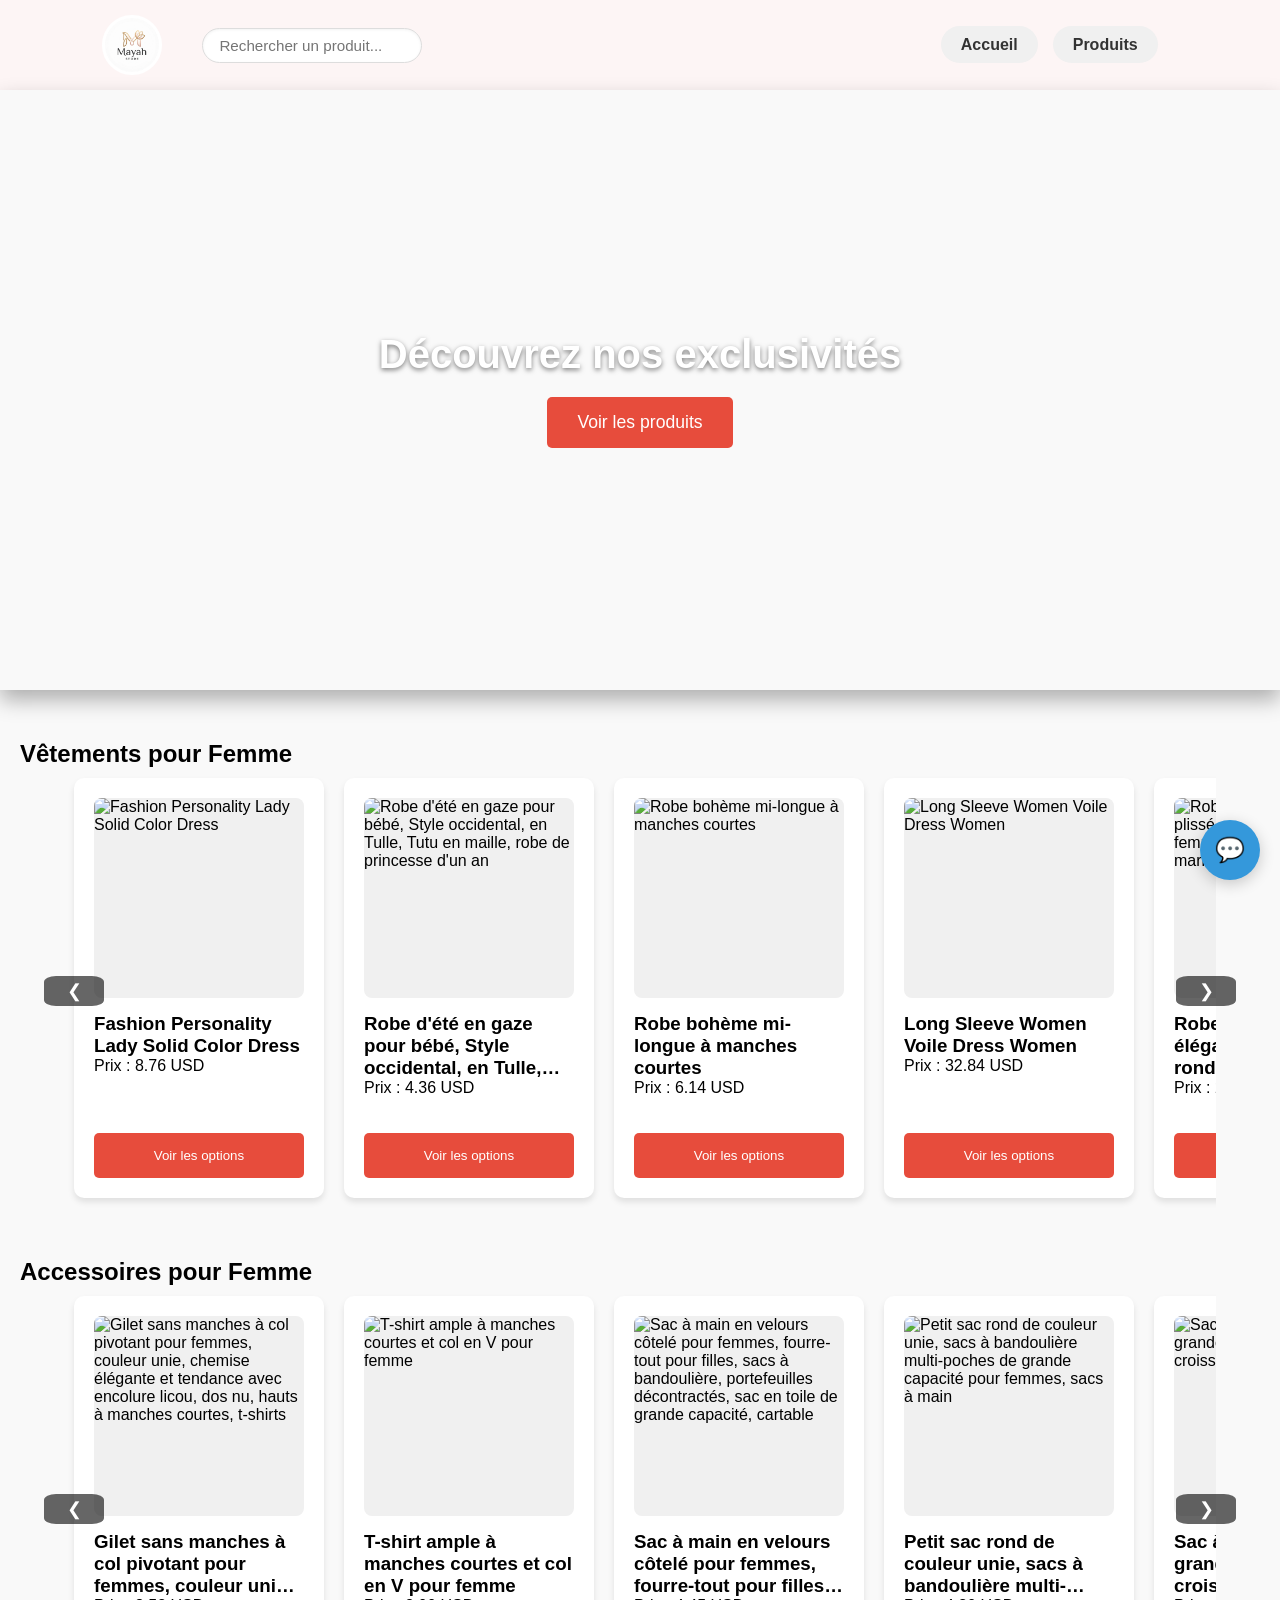
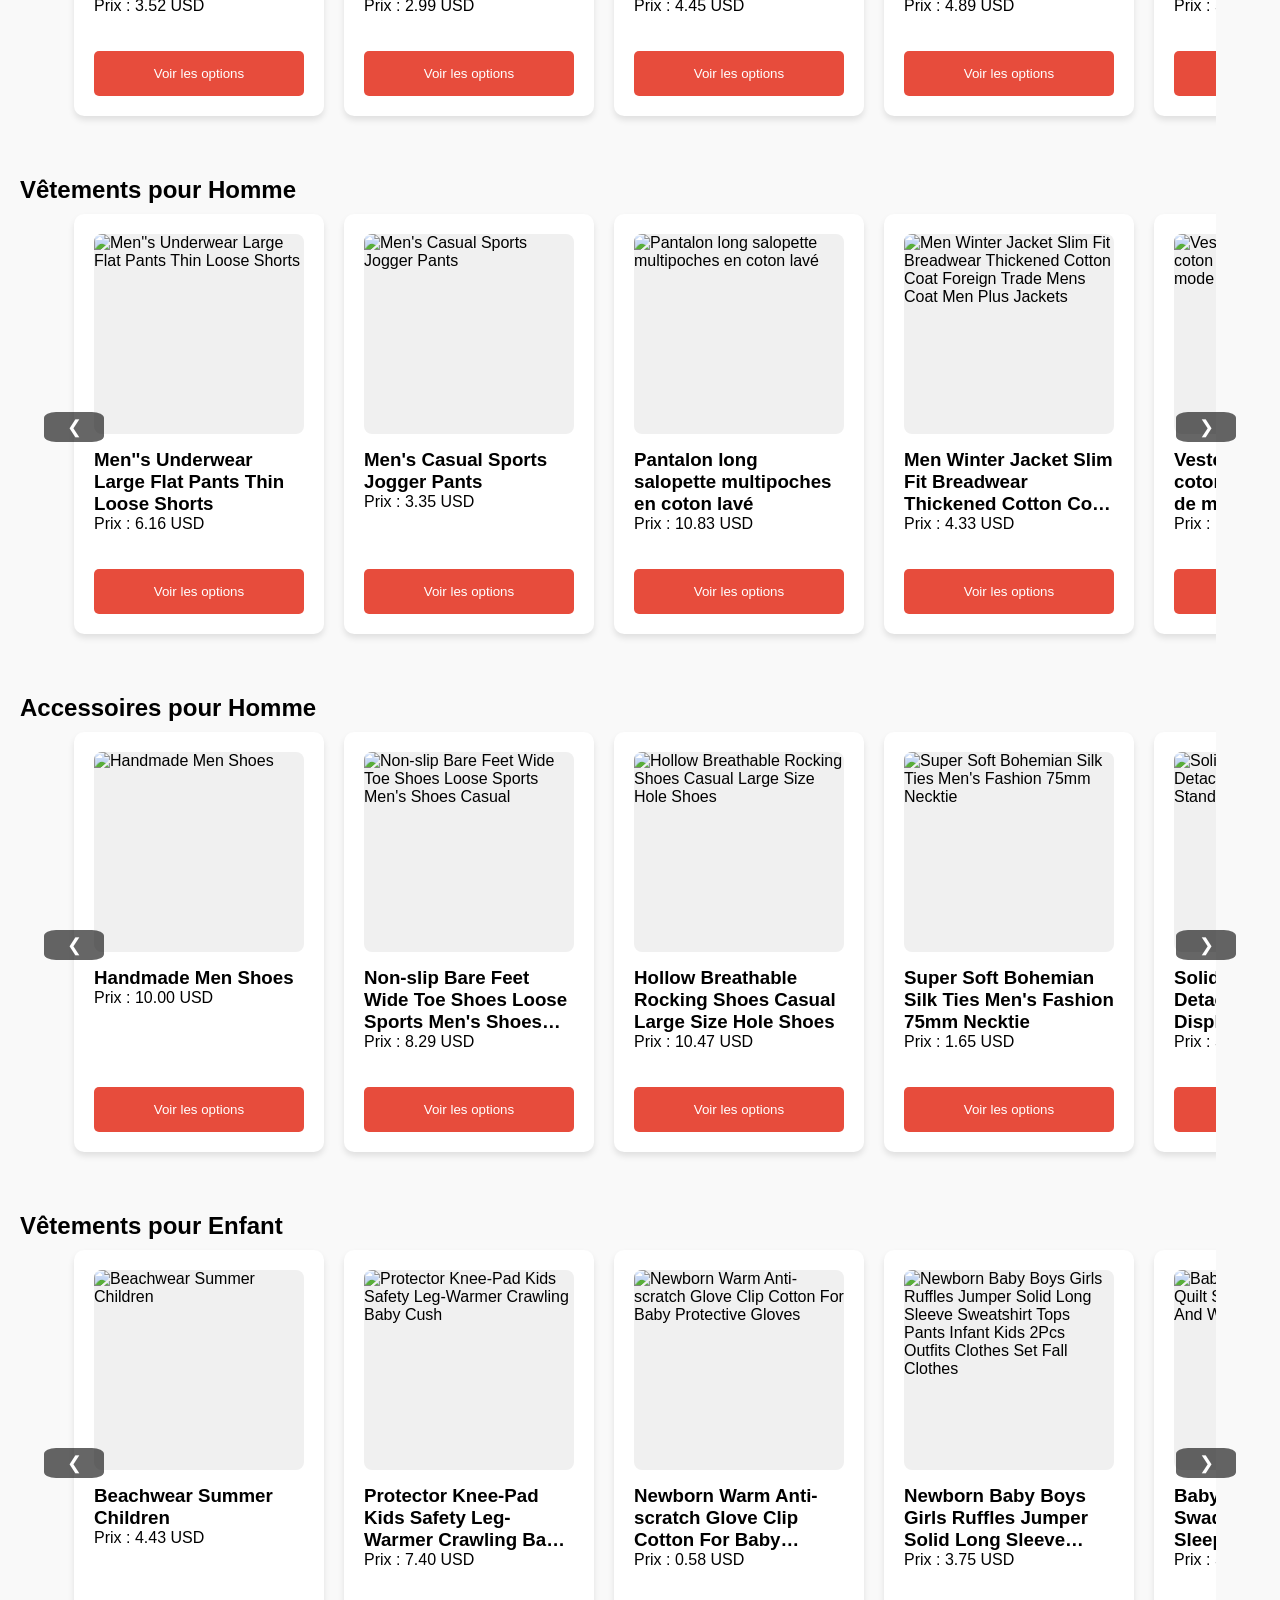
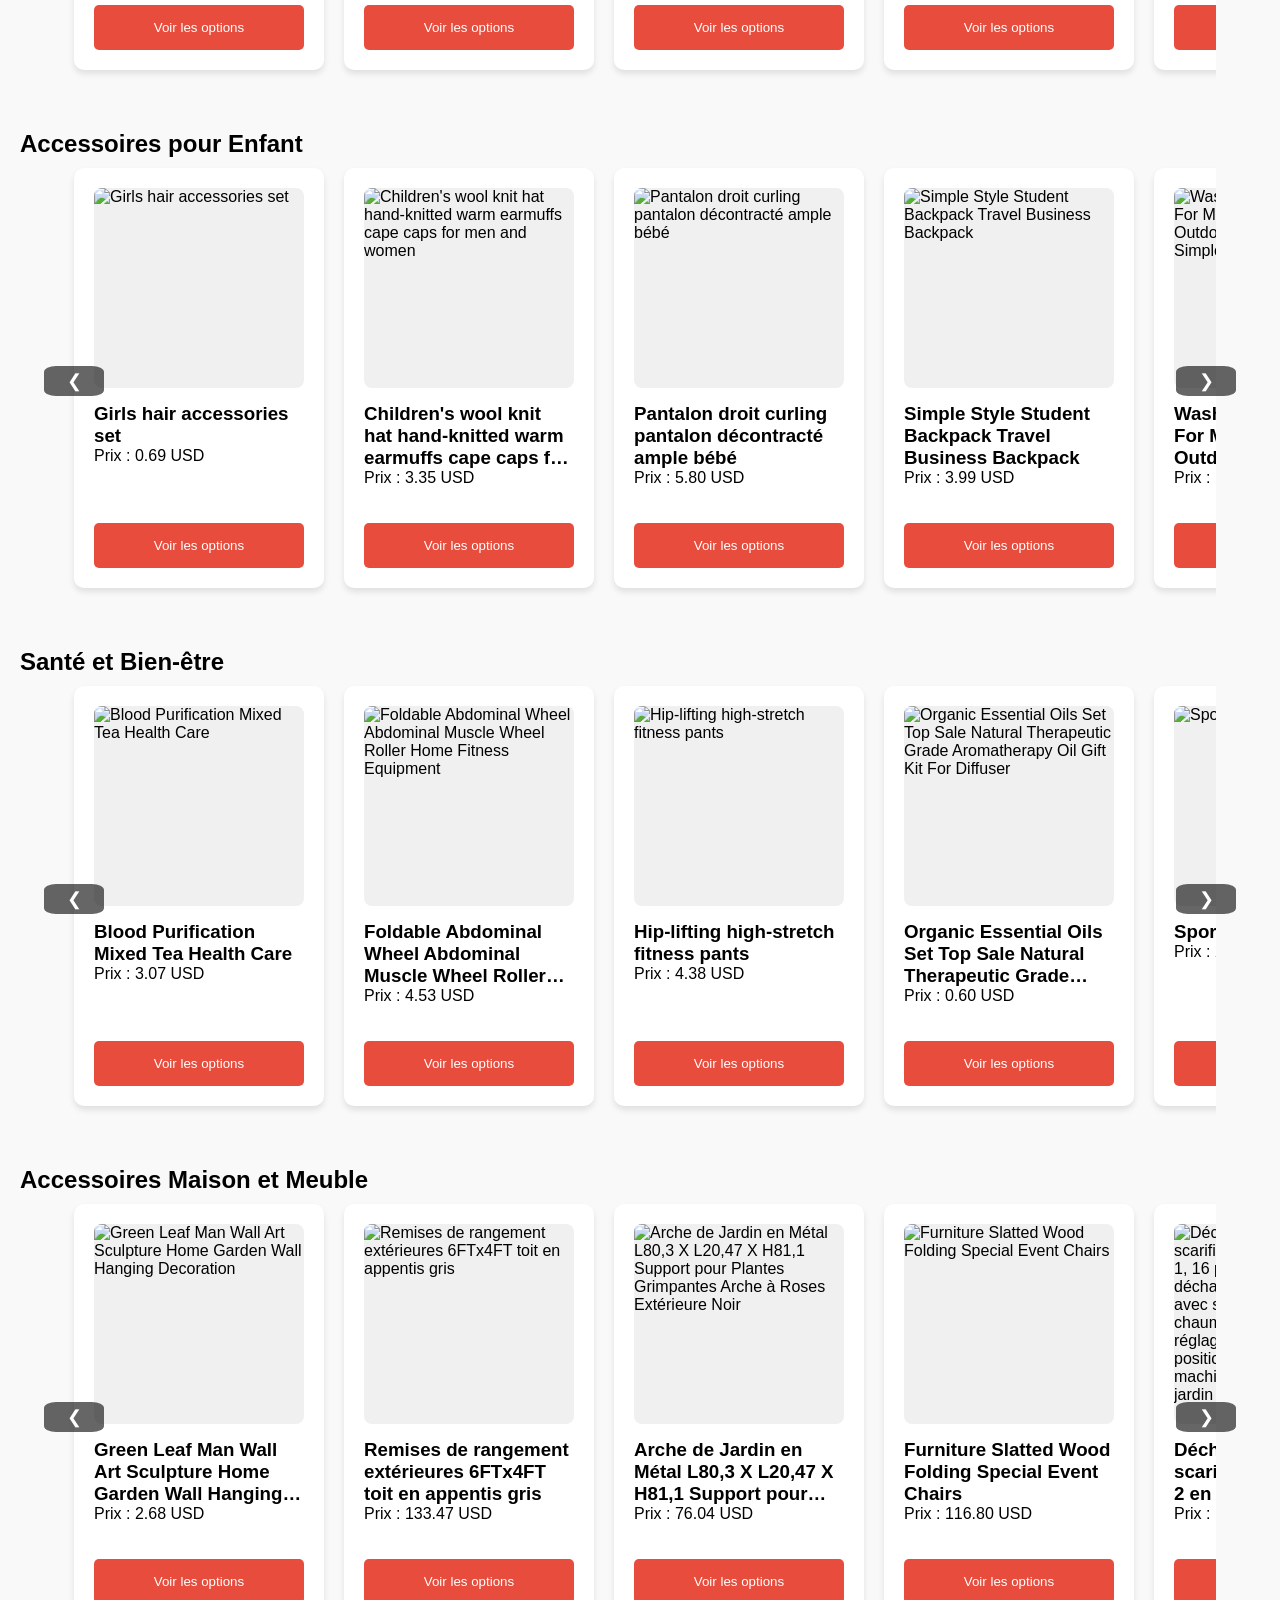
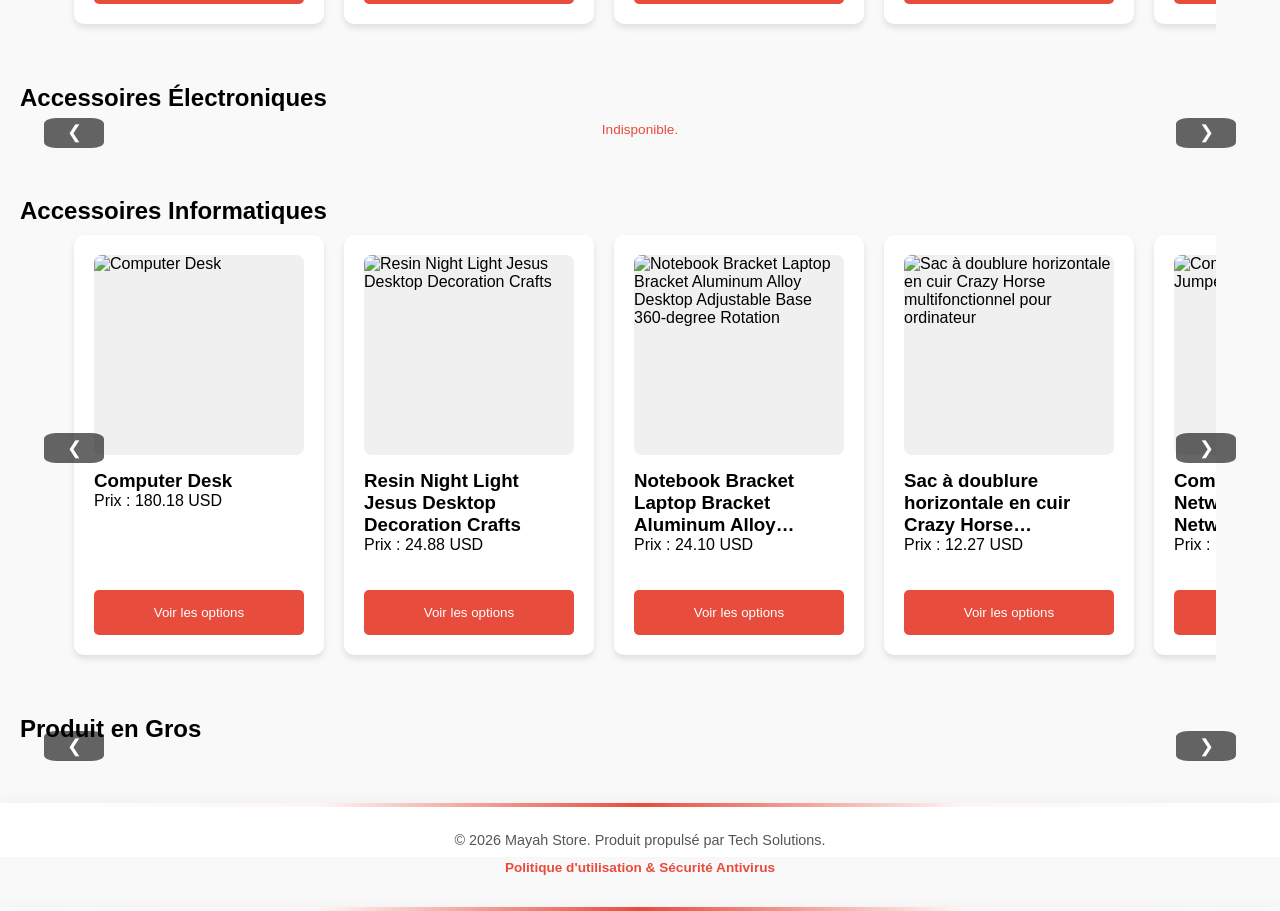
==== commit 7617ea46: "Add carousel for bulk products section Added a new product section with a carousel for bulk products" ====
--- a/index.html
+++ b/index.html
@@ -129,6 +129,14 @@
         <button class="carousel-btn prev-btn" onclick="defilerProduits('gauche', 'product-container-info')">&#10094;</button>
         <div id="product-container-info" class="products-grid"></div>
         <button class="carousel-btn next-btn" onclick="defilerProduits('droite', 'product-container-info')">&#10095;</button>
+    </div>
+
+         <!-- Accessoires Informatiques -->
+    <h2>Produit en Gros</h2>
+    <div class="carousel-wrapper">
+        <button class="carousel-btn prev-btn" onclick="defilerProduits('gauche', 'product-container-alibaba')">&#10094;</button>
+        <div id="product-container-alibaba" class="products-grid"></div>
+        <button class="carousel-btn next-btn" onclick="defilerProduits('droite', 'product-container-alibaba')">&#10095;</button>
     </div>
 </section>
     <script src="script.js"></script>
